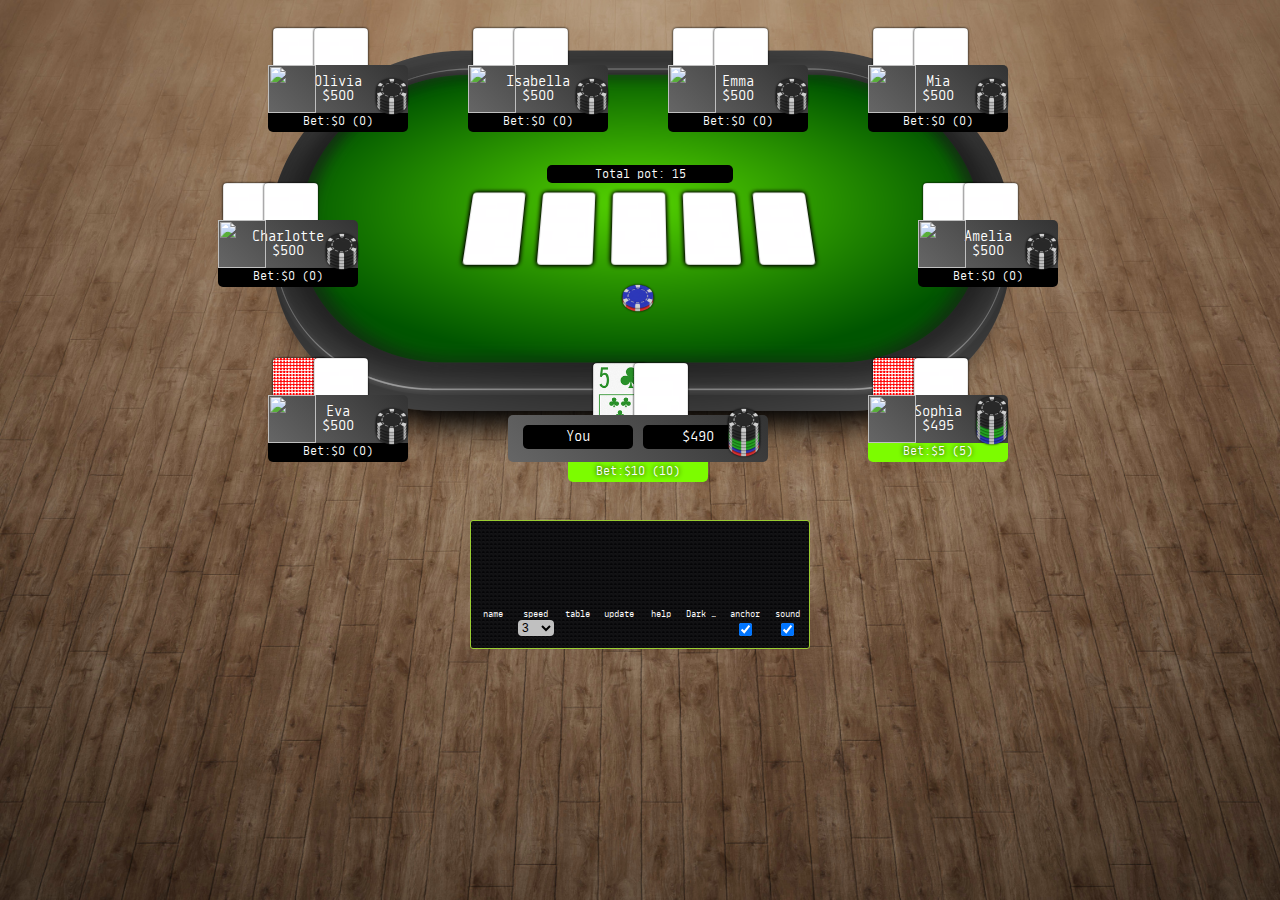
==== index.html @ 053203d9 "Update index.html" ====
<!doctype html>
<html lang="en">
<head>
   <title>Poker</title>
   <meta http-equiv="Content-type" content="text/html; charset=utf-8" />
   <!-- -->
   <link rel="stylesheet" href="static/css/poker.css" type="text/css">

   <link rel="shortcut icon" href="static/images/chip5.png" />

   <script charset="UTF-8" src=static/js/jsholdem/poker.js></script>    
   <script charset="UTF-8" src=static/js/jsholdem/hands.js></script>
   <script charset="UTF-8" src=static/js/jsholdem/bot.js></script>
   <script charset="UTF-8" src=static/js/gui_if.js></script>
   <script charset="UTF-8" src=static/js/jquery.js></script>
   <meta name="description" content="Cusmedroid is an android studio application development project name. the name was created by iyortml alias suryo dwijayanto. Initially cusmedroid was a custom rom project on android, at that time in 2014 - 2015 cusmedroid was still looking for identity, until now in 2022 - then cusmedroid will be the unique name of me who doesn’t have a team.">
    <meta name="keywords" content="cusmedroid, iyortml, learn php with cusmedroid, learn php with iyortml, cusmedroid android, cusmedroid developer, developer indonesia, made in indonesia, website, php, html, css, js, xml, java, api, apikey, mysqli, phpmyadmin, android studio, android-studio, barcode, livemakingbarcode, live making barcode, live making barcode cusmedroid, qrcode, scanner, poker, Poker">
    <meta name="author" content="CusMeDroid">
    <meta property="og:description" content="This is a live making barcode. write url or text in input field and instantly barcode will appear.">
    <meta property="og:image" content="https://cusmedroid.github.io/favicon.ico">
    <meta property="og:image:type" content="image/jpeg">
    <meta property="og:image:width" content="200">
    <meta property="og:image:height" content="200">
   <!-- Google tag (gtag.js) -->
    <script async src="https://www.googletagmanager.com/gtag/js?id=G-T2YN767RYS"></script>
    <script>
      window.dataLayer = window.dataLayer || [];
      function gtag(){dataLayer.push(arguments);}
      gtag('js', new Date());

      gtag('config', 'G-T2YN767RYS');
    </script> 
</head>
<style>

body {
  font-family: tabular;

}
/*
.image {
  width:100%;
  height:100%;
  background:url(carpet.jpg)  no-repeat center center fixed;
  top: 0;
  bottom:0;
  position: fixed;
  overflow-y: scroll;
  -webkit-background-size: cover;
  -moz-background-size: cover;
  -o-background-size: cover;
  background-size: cover;
  
}*/

body, html {
    margin: 0 auto;
    overflow-x: hidden;
    width: 100%;
    font-family: tabular;
    height: 100%;
    min-height: 720px;
  background: url(static/images/wood.jpg) no-repeat center center fixed; 
  -webkit-background-size: cover;
  -moz-background-size: cover;
  -o-background-size: cover;
  background-size: cover;
}

   #settings {
   z-index: 9999999999;
   display: none;
   }


    
#centeractions {
    width: 330px;
    margin: 0 auto;
    
}


#BGB {
    background: transparent;
}

#mainsettings {
    width: 300px;
    height: 118px;
    border-radius: 0px;
    float: left;
    margin-left: 1px;
    margin-top: 0px;

}
#cheatsheet {
    top: 520px;
    width: 338px;
    height: 127px;
    background-image: url(static/images/carbon.png);
    background-repeat: repeat;
    border-radius: 3px;
    color: #fff;
    position: absolute;
    border: 1px solid yellowgreen;
    z-index: 99999 !important;
    cursor: default;
    margin: 0 auto;
    left: 0; 
    right: 0;
    margin-bottom: 50px;
}
@font-face {
font-family: 'digital';
src: url('fonts/Auto_Digital.eot'); /* IE9 Compat Modes */
src: url('fonts/Auto_Digital.eot?#iefix') format('embedded-opentype'), /* IE6-IE8 */
url('fonts/Auto_Digital.woff2') format('woff2'), /* Super Modern Browsers */
url('fonts/Auto_Digital.woff') format('woff'), /* Pretty Modern Browsers */
url('fonts/Auto_Digital.ttf')  format('truetype'); /* Safari, Android, iOS */
font-size: 100%;
}    
@font-face {
font-family: 'western';
src: url('fonts/western.eot'); /* IE9 Compat Modes */
src: url('fonts/western.eot?#iefix') format('embedded-opentype'), /* IE6-IE8 */
url('fonts/western.woff2') format('woff2'), /* Super Modern Browsers */
url('fonts/western.woff') format('woff'), /* Pretty Modern Browsers */
url('fonts/western.ttf')  format('truetype'); /* Safari, Android, iOS */
font-size: 100%;
}
@font-face {
font-family: 'tabular';
src: url('fonts/Tabular-Regular.eot'); /* IE9 Compat Modes */
src: url('fonts/Tabular-Regular.eot?#iefix') format('embedded-opentype'), /* IE6-IE8 */
url('fonts/Tabular-Regular.woff2') format('woff2'), /* Super Modern Browsers */
url('fonts/Tabular-Regular.woff') format('woff'), /* Pretty Modern Browsers */
url('fonts/Tabular-Regular.ttf')  format('truetype'); /* Safari, Android, iOS */
font-size: 100%;
}

#cheatsheetheader {
  cursor: move;
  z-index: 999999998 !important;
}
progress[value]::-webkit-progress-value {
  background-image:
	   -webkit-linear-gradient(-45deg, 
	                           transparent 33%, rgba(0, 0, 0, .1) 33%, 
	                           rgba(0,0, 0, .1) 66%, transparent 66%),
	   -webkit-linear-gradient(top, 
	                           rgba(255, 255, 255, .25), 
	                           rgba(0, 0, 0, .25)),
	   -webkit-linear-gradient(left, #09c, #f44);

    border-radius: 2px; 
    background-size: 35px 20px, 100% 100%, 100% 100%;
}
</style>

<body id="myCopyright" onload="parent.init(), checktable(), prechecksound()">
<script>
var botarray = [1,2,3,4,5,6,7,8];
function shufflebots(array) {
  var currentIndex = array.length, temporaryValue, randomIndex;

  // While there remain elements to shuffle...
  while (0 !== currentIndex) {

    // Pick a remaining element...
    randomIndex = Math.floor(Math.random() * currentIndex);
    currentIndex -= 1;

    // And swap it with the current element.
    temporaryValue = array[currentIndex];
    array[currentIndex] = array[randomIndex];
    array[randomIndex] = temporaryValue;
  }

  return array;
}
shufflebots(botarray);

</script>
<div style="z-index:9999999;width:100%;height:24px;position:fixed;background: #000;bottom:0;margin: 0 auto;display:none;">
<progress id="myprogress" max="100" value="0" style="top:5px;left:0;right:0;width:650px;height:14px;z-index:9999999;margin:0 auto;position:absolute;display:none;"></progress>
</div>
    <div id="poker_table" class="poker-table" data-uid="">
     
<script>
display_allpokerchips();
function display_allpokerchips() {
// Here has to be some error!!! //
 for (var i=0; i < 20;i++) {
    document.write("<img src='static/images/thepokerchipred.png' id='mypokerchipred" + i + "' style='display:none;width:32px;height:32px;-webkit-filter: drop-shadow(0px 0px 1px #000);filter: drop-shadow(0px 0px 1px #000);z-index:9999999;'>");
}
 for (var i=0; i < 20;i++) {
    document.write("<img src='static/images/thepokerchipblue.png' id='mypokerchipblue" + i + "' style='display:none;width:32px;height:32px;-webkit-filter: drop-shadow(0px 0px 1px #000);filter: drop-shadow(0px 0px 1px #000);z-index:9999999;'>");
}
 for (var i=0; i < 20;i++) {
    document.write("<img src='static/images/thepokerchipgreen.png' id='mypokerchipgreen" + i + "' style='display:none;width:32px;height:32px;-webkit-filter: drop-shadow(0px 0px 1px #000);filter: drop-shadow(0px 0px 1px #000);z-index:9999999;'>");
}
 for (var i=0; i < 20;i++) {
    document.write("<img src='static/images/thepokerchipblack.png' id='mypokerchipblack" + i + "' style='display:none;width:32px;height:32px;-webkit-filter: drop-shadow(0px 0px 1px #000);filter: drop-shadow(0px 0px 1px #000);z-index:9999999;'>");
}
 for (var i=0; i < 20;i++) {
    document.write("<img src='static/images/thepokerchipgold.png' id='mypokerchipgold" + i + "' style='display:none;width:32px;height:32px;-webkit-filter: drop-shadow(0px 0px 1px #000);filter: drop-shadow(0px 0px 1px #000);z-index:9999999;'>");
}
}     
</script>     
     
        <div id="seat0" class="seat">
            <div class="holecards" id="hcplayer">
                <div class="card holecard1" id="hplayer1"></div>
                <div class="card holecard2" id="hplayer2"></div>

            </div>
            <div class="name-chips" id="playernamechips">
                <div class="player-name" id="mplayername"></div>
                <div class="chips" id="mplayerchips"></div>
              <div id="button0" class="seat0-button"></div>
              
<script>
display_allplayerpokerchips();
function display_allplayerpokerchips() {
// Here has to be some error!!! //
 for (var i=0; i < 20;i++) {
    document.write("<img src='static/images/thepokerchipred.png' id='playerchipred" + i + "' style='display:none;width:32px;height:32px;-webkit-filter: drop-shadow(0px 0px 1px #000);filter: drop-shadow(0px 0px 1px #000);'>");
}
 for (var i=0; i < 20; i++) {
    document.write("<img src='static/images/thepokerchipblue.png' id='playerchipblue" + i + "' style='display:none;width:32px;height:32px;-webkit-filter: drop-shadow(0px 0px 1px #000);filter: drop-shadow(0px 0px 1px #000);'>");
}
 for (var i=0; i < 20;i++) {
    document.write("<img src='static/images/thepokerchipgreen.png' id='playerchipgreen" + i + "' style='display:none;width:32px;height:32px;-webkit-filter: drop-shadow(0px 0px 1px #000);filter: drop-shadow(0px 0px 1px #000);'>");
}
 for (var i=0; i < 20;i++) {
    document.write("<img src='static/images/thepokerchipblack.png' id='playerchipblack" + i + "' style='display:none;width:32px;height:32px;-webkit-filter: drop-shadow(0px 0px 1px #000);filter: drop-shadow(0px 0px 1px #000);'>");
}
 for (var i=0; i < 20;i++) {
    document.write("<img src='static/images/thepokerchipgold.png' id='playerchipgold" + i + "' style='display:none;width:32px;height:32px;-webkit-filter: drop-shadow(0px 0px 1px #000);filter: drop-shadow(0px 0px 1px #000);'>");
}
}     
</script>                
              
            </div>
   
         <div class="bet" style="" id="mybet">></div>

    
        </div>
        <div id="seat1" class="seat">
            <div class="holecards" id="bcplayer">
                <div class="card holecard1" id="bplayer1"></div>
                <div class="card holecard2" id="bplayer2"></div>
                        <span class="speech-bubble" style="display:none" id="botspeech1"></span>     
            </div>
            <div class="name-chips" id="botnamechips">
                        <script>
     document.write("<img src='' width='48' height='48' id='avatar" + botarray[0] + "' style='padding: 0 !important;' class='avatar'>");             
     </script>
                <div class="player-name" id="bplayername"></div>
                <div class="chips" id="bplayerchips"></div>
            <div id="button1" class="seat1-button"></div>
            
            
<script>
display_allbot1pokerchips();
function display_allbot1pokerchips() {
// Here has to be some error!!! //
 for (var i=0; i < 20;i++) {
    document.write("<img src='static/images/thepokerchipred.png' id='bot1chipred" + i + "' style='display:none;width:32px;height:32px;-webkit-filter: drop-shadow(0px 0px 1px #000);filter: drop-shadow(0px 0px 1px #000);'>");
}
 for (var i=0; i < 20; i++) {
    document.write("<img src='static/images/thepokerchipblue.png' id='bot1chipblue" + i + "' style='display:none;width:32px;height:32px;-webkit-filter: drop-shadow(0px 0px 1px #000);filter: drop-shadow(0px 0px 1px #000);'>");
}
 for (var i=0; i < 20;i++) {
    document.write("<img src='static/images/thepokerchipgreen.png' id='bot1chipgreen" + i + "' style='display:none;width:32px;height:32px;-webkit-filter: drop-shadow(0px 0px 1px #000);filter: drop-shadow(0px 0px 1px #000);'>");
}
 for (var i=0; i < 20;i++) {
    document.write("<img src='static/images/thepokerchipblack.png' id='bot1chipblack" + i + "' style='display:none;width:32px;height:32px;-webkit-filter: drop-shadow(0px 0px 1px #000);filter: drop-shadow(0px 0px 1px #000);'>");
}
 for (var i=0; i < 20;i++) {
    document.write("<img src='static/images/thepokerchipgold.png' id='bot1chipgold" + i + "' style='display:none;width:32px;height:32px;-webkit-filter: drop-shadow(0px 0px 1px #000);filter: drop-shadow(0px 0px 1px #000);'>");
}
}     
</script>    
            </div>
   <div class="bet" id="bbet1"></div>         
        </div>
        <div id="seat2" class="seat">
            <div class="holecards" id="bcplayer">
                <div class="card holecard1" id="bplayer1"></div>
                <div class="card holecard2" id="bplayer2"></div>
                                                <span class="speech-bubble" style="display:none" id="botspeech2"></span>  
            </div>
            <div class="name-chips" id="botnamechips">
 <script>
     document.write("<img src='' width='48' height='48' id='avatar" + botarray[1] + "' style='padding: 0 !important;' class='avatar'>");             
     </script>
                <div class="player-name" id="bplayername"></div>
                <div class="chips" id="bplayerchips"></div>
    <div id="button2" class="seat2-button"></div>
<script>
display_allbot2pokerchips();
function display_allbot2pokerchips() {
// Here has to be some error!!! //
 for (var i=0; i < 20;i++) {
    document.write("<img src='static/images/thepokerchipred.png' id='bot2chipred" + i + "' style='display:none;width:32px;height:32px;-webkit-filter: drop-shadow(0px 0px 1px #000);filter: drop-shadow(0px 0px 1px #000);'>");
}
 for (var i=0; i < 20; i++) {
    document.write("<img src='static/images/thepokerchipblue.png' id='bot2chipblue" + i + "' style='display:none;width:32px;height:32px;-webkit-filter: drop-shadow(0px 0px 1px #000);filter: drop-shadow(0px 0px 1px #000);'>");
}
 for (var i=0; i < 20;i++) {
    document.write("<img src='static/images/thepokerchipgreen.png' id='bot2chipgreen" + i + "' style='display:none;width:32px;height:32px;-webkit-filter: drop-shadow(0px 0px 1px #000);filter: drop-shadow(0px 0px 1px #000);'>");
}
 for (var i=0; i < 20;i++) {
    document.write("<img src='static/images/thepokerchipblack.png' id='bot2chipblack" + i + "' style='display:none;width:32px;height:32px;-webkit-filter: drop-shadow(0px 0px 1px #000);filter: drop-shadow(0px 0px 1px #000);'>");
}
 for (var i=0; i < 20;i++) {
    document.write("<img src='static/images/thepokerchipgold.png' id='bot2chipgold" + i + "' style='display:none;width:32px;height:32px;-webkit-filter: drop-shadow(0px 0px 1px #000);filter: drop-shadow(0px 0px 1px #000);'>");
}
}     
</script> 
            </div>
            <div class="bet" id="bbet2"></div>
        </div>
        <div id="seat3" class="seat">
            <div class="holecards" id="bcplayer">
                <div class="card holecard1" id="bplayer1"></div>
                <div class="card holecard2" id="bplayer2"></div>
                                          <span class="speech-bubble" style="display:none" id="botspeech3"></span>   
            </div>
            <div class="name-chips" id="botnamechips">
  <script>
     document.write("<img src='' width='48' height='48' id='avatar" + botarray[2] + "' style='padding: 0 !important;' class='avatar'>");             
     </script>
                <div class="player-name" id="bplayername"></div>
                <div class="chips" id="bplayerchips"></div>
    <div id="button3" class="seat3-button"></div>
<script>
display_allbot3pokerchips();
function display_allbot3pokerchips() {
// Here has to be some error!!! //
 for (var i=0; i < 20;i++) {
    document.write("<img src='static/images/thepokerchipred.png' id='bot3chipred" + i + "' style='display:none;width:32px;height:32px;-webkit-filter: drop-shadow(0px 0px 1px #000);filter: drop-shadow(0px 0px 1px #000);'>");
}
 for (var i=0; i < 20; i++) {
    document.write("<img src='static/images/thepokerchipblue.png' id='bot3chipblue" + i + "' style='display:none;width:32px;height:32px;-webkit-filter: drop-shadow(0px 0px 1px #000);filter: drop-shadow(0px 0px 1px #000);'>");
}
 for (var i=0; i < 20;i++) {
    document.write("<img src='static/images/thepokerchipgreen.png' id='bot3chipgreen" + i + "' style='display:none;width:32px;height:32px;-webkit-filter: drop-shadow(0px 0px 1px #000);filter: drop-shadow(0px 0px 1px #000);'>");
}
 for (var i=0; i < 20;i++) {
    document.write("<img src='static/images/thepokerchipblack.png' id='bot3chipblack" + i + "' style='display:none;width:32px;height:32px;-webkit-filter: drop-shadow(0px 0px 1px #000);filter: drop-shadow(0px 0px 1px #000);'>");
}
 for (var i=0; i < 20;i++) {
    document.write("<img src='static/images/thepokerchipgold.png' id='bot3chipgold" + i + "' style='display:none;width:32px;height:32px;-webkit-filter: drop-shadow(0px 0px 1px #000);filter: drop-shadow(0px 0px 1px #000);'>");
}
}     
</script> 
            </div>
            <div class="bet" id="bbet3"></div>
        </div>
        <div id="seat4" class="seat">
            <div class="holecards" id="bcplayer">
                <div class="card holecard1" id="bplayer1"></div>
                <div class="card holecard2" id="bplayer2"></div>
                                           <span class="speech-bubble" style="display:none" id="botspeech4"></span>   
            </div>
            <div class="name-chips" id="botnamechips">
     <script>
     document.write("<img src='' width='48' height='48' id='avatar" + botarray[3] + "' style='padding: 0 !important;' class='avatar'>");             
     </script>
                <div class="player-name" id="bplayername"></div>
                <div class="chips" id="bplayerchips"></div>
                    <div id="button4" class="seat4-button"></div>
<script>
display_allbot4pokerchips();
function display_allbot4pokerchips() {
// Here has to be some error!!! //
 for (var i=0; i < 20;i++) {
    document.write("<img src='static/images/thepokerchipred.png' id='bot4chipred" + i + "' style='display:none;width:32px;height:32px;-webkit-filter: drop-shadow(0px 0px 1px #000);filter: drop-shadow(0px 0px 1px #000);'>");
}
 for (var i=0; i < 20; i++) {
    document.write("<img src='static/images/thepokerchipblue.png' id='bot4chipblue" + i + "' style='display:none;width:32px;height:32px;-webkit-filter: drop-shadow(0px 0px 1px #000);filter: drop-shadow(0px 0px 1px #000);'>");
}
 for (var i=0; i < 20;i++) {
    document.write("<img src='static/images/thepokerchipgreen.png' id='bot4chipgreen" + i + "' style='display:none;width:32px;height:32px;-webkit-filter: drop-shadow(0px 0px 1px #000);filter: drop-shadow(0px 0px 1px #000);'>");
}
 for (var i=0; i < 20;i++) {
    document.write("<img src='static/images/thepokerchipblack.png' id='bot4chipblack" + i + "' style='display:none;width:32px;height:32px;-webkit-filter: drop-shadow(0px 0px 1px #000);filter: drop-shadow(0px 0px 1px #000);'>");
}
 for (var i=0; i < 20;i++) {
    document.write("<img src='static/images/thepokerchipgold.png' id='bot4chipgold" + i + "' style='display:none;width:32px;height:32px;-webkit-filter: drop-shadow(0px 0px 1px #000);filter: drop-shadow(0px 0px 1px #000);'>");
}
}     
</script> 
            </div>
            <div class="bet" id="bbet4"></div>
        </div>
        <div id="seat5" class="seat">
            <div class="holecards" id="bcplayer">
                <div class="card holecard1" id="bplayer1"></div>
                <div class="card holecard2" id="bplayer2"></div>
                                          <span class="speech-bubble" style="display:none" id="botspeech5"></span>  
            </div>
            <div class="name-chips" id="botnamechips">
                <script>
     document.write("<img src='' width='48' height='48' id='avatar" + botarray[4] + "' style='padding: 0 !important;' class='avatar'>");             
     </script>  
                <div class="player-name" id="bplayername"></div>
                <div class="chips" id="bplayerchips"></div>
                <div id="button5" class="seat5-button"></div>
<script>
display_allbot5pokerchips();
function display_allbot5pokerchips() {
// Here has to be some error!!! //
 for (var i=0; i < 20;i++) {
    document.write("<img src='static/images/thepokerchipred.png' id='bot5chipred" + i + "' style='display:none;width:32px;height:32px;-webkit-filter: drop-shadow(0px 0px 1px #000);filter: drop-shadow(0px 0px 1px #000);'>");
}
 for (var i=0; i < 20; i++) {
    document.write("<img src='static/images/thepokerchipblue.png' id='bot5chipblue" + i + "' style='display:none;width:32px;height:32px;-webkit-filter: drop-shadow(0px 0px 1px #000);filter: drop-shadow(0px 0px 1px #000);'>");
}
 for (var i=0; i < 20;i++) {
    document.write("<img src='static/images/thepokerchipgreen.png' id='bot5chipgreen" + i + "' style='display:none;width:32px;height:32px;-webkit-filter: drop-shadow(0px 0px 1px #000);filter: drop-shadow(0px 0px 1px #000);'>");
}
 for (var i=0; i < 20;i++) {
    document.write("<img src='static/images/thepokerchipblack.png' id='bot5chipblack" + i + "' style='display:none;width:32px;height:32px;-webkit-filter: drop-shadow(0px 0px 1px #000);filter: drop-shadow(0px 0px 1px #000);'>");
}
 for (var i=0; i < 20;i++) {
    document.write("<img src='static/images/thepokerchipgold.png' id='bot5chipgold" + i + "' style='display:none;width:32px;height:32px;-webkit-filter: drop-shadow(0px 0px 1px #000);filter: drop-shadow(0px 0px 1px #000);'>");
}
}     
</script> 
            </div>
            <div class="bet" id="bbet5"></div>
        </div>
        <div id="seat6" class="seat">
            <div class="holecards" id="bcplayer">
                <div class="card holecard1" id="bplayer1"></div>
                <div class="card holecard2" id="bplayer2"></div>
                                           <span class="speech-bubble" style="display:none" id="botspeech6"></span>   
            </div>
            <div class="name-chips" id="botnamechips">
     <script>
     document.write("<img src='' width='48' height='48' id='avatar" + botarray[5] + "' style='padding: 0 !important;' class='avatar'>");             
     </script>
                <div class="player-name" id="bplayername"></div>
                <div class="chips" id="bplayerchips"></div>
                <div id="button6" class="seat6-button"></div>
<script>
display_allbot6pokerchips();
function display_allbot6pokerchips() {
// Here has to be some error!!! //
 for (var i=0; i < 20;i++) {
    document.write("<img src='static/images/thepokerchipred.png' id='bot6chipred" + i + "' style='display:none;width:32px;height:32px;-webkit-filter: drop-shadow(0px 0px 1px #000);filter: drop-shadow(0px 0px 1px #000);'>");
}
 for (var i=0; i < 20; i++) {
    document.write("<img src='static/images/thepokerchipblue.png' id='bot6chipblue" + i + "' style='display:none;width:32px;height:32px;-webkit-filter: drop-shadow(0px 0px 1px #000);filter: drop-shadow(0px 0px 1px #000);'>");
}
 for (var i=0; i < 20;i++) {
    document.write("<img src='static/images/thepokerchipgreen.png' id='bot6chipgreen" + i + "' style='display:none;width:32px;height:32px;-webkit-filter: drop-shadow(0px 0px 1px #000);filter: drop-shadow(0px 0px 1px #000);'>");
}
 for (var i=0; i < 20;i++) {
    document.write("<img src='static/images/thepokerchipblack.png' id='bot6chipblack" + i + "' style='display:none;width:32px;height:32px;-webkit-filter: drop-shadow(0px 0px 1px #000);filter: drop-shadow(0px 0px 1px #000);'>");
}
 for (var i=0; i < 20;i++) {
    document.write("<img src='static/images/thepokerchipgold.png' id='bot6chipgold" + i + "' style='display:none;width:32px;height:32px;-webkit-filter: drop-shadow(0px 0px 1px #000);filter: drop-shadow(0px 0px 1px #000);'>");
}
}     
</script> 
            </div>
            <div class="bet" id="bbet6"></div>
        </div>
        <div id="seat7" class="seat">
            <div class="holecards" id="bcplayer">
                <div class="card holecard1" id="bplayer1"></div>
                <div class="card holecard2" id="bplayer2"></div>
                                           <span class="speech-bubble" style="display:none" id="botspeech7"></span>  
            </div>
            <div class="name-chips" id="botnamechips">
                    <script>
     document.write("<img src='' width='48' height='48' id='avatar" + botarray[6] + "' style='padding: 0 !important;' class='avatar'>");             
     </script>
                <div class="player-name" id="bplayername"></div>
                <div class="chips" id="bplayerchips"></div>
                    <div id="button7" class="seat7-button"></div>
<script>
display_allbot7pokerchips();
function display_allbot7pokerchips() {
// Here has to be some error!!! //
 for (var i=0; i < 20;i++) {
    document.write("<img src='static/images/thepokerchipred.png' id='bot7chipred" + i + "' style='display:none;width:32px;height:32px;-webkit-filter: drop-shadow(0px 0px 1px #000);filter: drop-shadow(0px 0px 1px #000);'>");
}
 for (var i=0; i < 20; i++) {
    document.write("<img src='static/images/thepokerchipblue.png' id='bot7chipblue" + i + "' style='display:none;width:32px;height:32px;-webkit-filter: drop-shadow(0px 0px 1px #000);filter: drop-shadow(0px 0px 1px #000);'>");
}
 for (var i=0; i < 20;i++) {
    document.write("<img src='static/images/thepokerchipgreen.png' id='bot7chipgreen" + i + "' style='display:none;width:32px;height:32px;-webkit-filter: drop-shadow(0px 0px 1px #000);filter: drop-shadow(0px 0px 1px #000);'>");
}
 for (var i=0; i < 20;i++) {
    document.write("<img src='static/images/thepokerchipblack.png' id='bot7chipblack" + i + "' style='display:none;width:32px;height:32px;-webkit-filter: drop-shadow(0px 0px 1px #000);filter: drop-shadow(0px 0px 1px #000);'>");
}
 for (var i=0; i < 20;i++) {
    document.write("<img src='static/images/thepokerchipgold.png' id='bot7chipgold" + i + "' style='display:none;width:32px;height:32px;-webkit-filter: drop-shadow(0px 0px 1px #000);filter: drop-shadow(0px 0px 1px #000);'>");
}
}     
</script> 
            </div>
            <div class="bet" id="bbet7"></div>
        </div>
        <div id="seat8" class="seat">
            <div class="holecards" id="bcplayer">
                <div class="card holecard1" id="bplayer1"></div>
                <div class="card holecard2" id="bplayer2"></div>
                                                 <span class="speech-bubble" style="display:none" id="botspeech8"></span>   
            </div>
            <div class="name-chips" id="botnamechips">
           <script>
     document.write("<img src='' width='48' height='48' id='avatar" + botarray[7] + "' style='padding: 0 !important;' class='avatar'>");             
     </script>
                <div class="player-name" id="bplayername"></div>
                <div class="chips" id="bplayerchips"></div>
                <div id="button8" class="seat8-button"></div>
<script>
display_allbot8pokerchips();
function display_allbot8pokerchips() {
// Here has to be some error!!! //
 for (var i=0; i < 20;i++) {
    document.write("<img src='static/images/thepokerchipred.png' id='bot8chipred" + i + "' style='display:none;width:32px;height:32px;-webkit-filter: drop-shadow(0px 0px 1px #000);filter: drop-shadow(0px 0px 1px #000);'>");
}
 for (var i=0; i < 20; i++) {
    document.write("<img src='static/images/thepokerchipblue.png' id='bot8chipblue" + i + "' style='display:none;width:32px;height:32px;-webkit-filter: drop-shadow(0px 0px 1px #000);filter: drop-shadow(0px 0px 1px #000);'>");
}
 for (var i=0; i < 20;i++) {
    document.write("<img src='static/images/thepokerchipgreen.png' id='bot8chipgreen" + i + "' style='display:none;width:32px;height:32px;-webkit-filter: drop-shadow(0px 0px 1px #000);filter: drop-shadow(0px 0px 1px #000);'>");
}
 for (var i=0; i < 20;i++) {
    document.write("<img src='static/images/thepokerchipblack.png' id='bot8chipblack" + i + "' style='display:none;width:32px;height:32px;-webkit-filter: drop-shadow(0px 0px 1px #000);filter: drop-shadow(0px 0px 1px #000);'>");
}
 for (var i=0; i < 20;i++) {
    document.write("<img src='static/images/thepokerchipgold.png' id='bot8chipgold" + i + "' style='display:none;width:32px;height:32px;-webkit-filter: drop-shadow(0px 0px 1px #000);filter: drop-shadow(0px 0px 1px #000);'>");
}
}     
</script> 
            </div>
            <div class="bet" id="bbet8"></div>
        </div>
        <div id="seat9" class="seat">
            <div class="holecards" id="bcplayer">
                <div class="card holecard1" id="bplayer1"></div>
                <div class="card holecard2" id="bplayer2"></div>
                         <img src="" style="width:64px;height:64px;padding: 0 !important;" id="avatar9" class="avatar"><span class="speech-bubble" style="display:none" id="botspeech8"></span>   
            </div>
            <div class="name-chips" id="botnamechips">
      
                <div class="player-name" id="bplayername"></div>
                <div class="chips" id="bplayerchips"></div>
                <div id="button9" class="seat9-button"></div>
            </div>
            <div class="bet" id="bbet9"></div>
        </div>
        <div id="board">
            <div id="flop1" class="card boardcard"></div>
            <div id="flop2" class="card boardcard"></div>
            <div id="flop3" class="card boardcard"></div>
            <div id="turn" class="card boardcard"></div>
            <div id="river" class="card boardcard"></div>
            <div id="burn1" class=""></div>
            <div id="burn2" class=""></div>
            <div id="burn3" class=""></div>
        </div>
        <div id="pot">
            <div id="current-pot"></div>
            <div id="total-pot"></div>
      
        </div>
    </div>
 

 

 
    <div id="cheatsheet">
    
<div id="tik"  style="max-width: 338px;margin: 0 auto;left: 0; right: 0;height:24px; background-image: url('static/images/buttonlcd.png');position: absolute;display:none;">
<div id="game-response2" class="textVerticalScroll" style="margin-left: 20px; margin-right: 20px;border-radius:0 0 15px 15px;font-family: digital !important;max-width:338px;left: 0; right: 0;height:24px;color:blue;top:0;vertical-align:middle;margin:0 auto; text-align: center;font-size: 16px !important; line-height: 18px;z-index: 9999999;text-decoration: none !important;padding-left: 20px; padding-right: 20px;"></div></div>

      <div id="mainsettings">
    <div id="action-options" style="">
        <div id="fold-button" class="action-button"></div>
        <div id="call-button" class="action-button"></div>
    </div>
     <div id="quick-raises" style="overflow:hidden;white-space:nowrap;text-overflow:ellipsis;"></div>
    <div id="logo" style="background: #000;height:118px;width:298px;margin-top:84px;border-top: 1px solid yellowgreen; border-bottom: 1px solid yellowgreen;display:none"><span class="speech-bubble" style="display:none" id="botspeech9"></span> 

    <div id="game-response" class="normal-response"></div>
</div>         
     
  
 
 
 <div id="setup-options" style="margin-top:84px;">
        <div id="name-button" class="setup-button">name</div>
        <div id="speed-button" class="setup-button">speed
           <div id="speed-selector" style="font-size:12px;">
              <select id="speed-options" style="font-size:12px;">
                 <option value="0">1</option>
                 <option value="1">2</option>
                 <option value="2">3</option>
                 <option value="3">4</option>
                 <option value="4">5</option>
              </select>
           </div>
        </div>
        <div id="felt-button" class="setup-button" onclick="changetable();">table</div>
        <div id="check-button" class="setup-button">update</div>
        <div id="help-button" class="setup-button">help</div>
        <div id="mode-button" class="setup-button" style="">theme</div>
        <div id="" class="setup-button">anchor<input type="checkbox" id="lock" name="lock" checked onchange="lock()"></div>
        <div id="" class="setup-button">sound<input type="checkbox" id="sound" name="sound" checked onchange="checksound()"></div>
    </div>        
     
     
     </div>

       

    </div>    <!-- end of cheatsheet--> 
 

    



    



   <style>

      #game-response2 {
     
        width: 338px;
        margin: 0 auto;
        box-sizing: border-box;
        position: relative;
      }


      
    </style>

    
    



<audio id="casino" loop>
  <source src="casino.ogg" type="audio/ogg">
</audio>

<script> // cliker
var clickonce = 0;

window.addEventListener( 'click', () => {
var soundstatus = getLocalStorage("soundstatus");
if (soundstatus === null) {  // first time
     soundz = 0;
  }
  else soundz = soundstatus;
if (soundz == 0 && clickonce == 0)
{
var audio = document.getElementById("casino");
 audio.src = 'casino.ogg';
 audio.load();
 audio.play();
}
clickonce = 1;
});
</script>
   <style>
    
    #cs {
    width: 280px;
    table-layout: fixed;
    color: #fff;
    font-size: 12px;
    position: absolute;
    line-height: 12px;
    border-collapse: collapse;
    background: #000;
    padding: 10px;
    bottom: 10px;
    margin-left: 10px;
    
    }
    #rs {
    width: 300px;
    height: 449px;
    position: absolute;
    float: right;
    }

    #bgp {
    color: #fff;
  
    }
    #cs img {
    max-height: 40px;
    max-width: 25px;
    }
    .tablecard {
    margin: 0;
    width: 25px;
    }
    .handkind {
    width: 125px;    
    padding-left: 5px;
    }
    html, body { 
    height:100%;

    }

    </style>


      <div id="history" style="display:none;"></div> 
      <div id="production-code" style="color:#aaa !important;display:none"></div>
    <div id="modal-box" style="display:none"></div>
    <script type="text/javascript" src="https://cusmedroid.github.io/js/disclaimer.js"></script>
</body>

  
<script>
var dragonoff = 0;
var draggable = $('#cheatsheet'); //element 

draggable.on('mousedown', function(e){

    if (dragonoff == 1)
    {
	var dr = $(this).addClass("drag").css("cursor","move");
	height = dr.outerHeight();
	width = dr.outerWidth();
	ypos = dr.offset().top + height - e.pageY,
	xpos = dr.offset().left + width - e.pageX;
	$(document.body).on('mousemove', function(e){
		var itop = e.pageY + ypos - height;
		var ileft = e.pageX + xpos - width;


		if(dr.hasClass("drag")){
			dr.offset({top: itop,left: ileft});

		}
	}).on('mouseup', function(e){
			dr.removeClass("drag");

	});
	}
});
function lock() {

    var zzz = document.getElementById("lock");
    if (zzz.checked == true)
    {
// Remove the event handler from <div>
    document.getElementById("cheatsheet").style.cursor = "default";
    dragonoff = 0; 
    }
    if (zzz.checked == false)
    {
// Attach an event handler to <div>
    dragonoff = 1;
    document.getElementById("cheatsheet").style.cursor = "move";
    }    
}
</script>
<script>

var soundz = 0;
        
function prechecksound ()
{
var soundstatus = getLocalStorage("soundstatus");
  if (soundstatus === null) {  // first time
     soundz = 0;
  }
  else soundz = soundstatus;

if (soundz == 0)
{
 document.getElementById("sound").checked = true;
 audio1 = new Audio('sounds/winner.wav');
 audio2 = new Audio('sounds/allin.wav');
 audio3 = new Audio('sounds/fold.wav');
 audio4 = new Audio('sounds/raise.wav'); 
 audio5 = new Audio('sounds/chips.wav');
 audio6 = new Audio('sounds/chipsmed.wav');
 audio7 = new Audio('sounds/check.wav');
 audio8 = new Audio('sounds/call.wav');
 var audio = document.getElementById("casino");
 audio.src = 'casino.ogg';
 audio.load();
 audio.play();
}

if (soundz == 1)
{
 document.getElementById("sound").checked = false;
audio1 = new Audio('');
audio2 = new Audio('');
audio3 = new Audio('');
audio4 = new Audio(''); 
audio5 = new Audio('');
audio6 = new Audio('');
audio7 = new Audio('');
audio8 = new Audio('');
 document.getElementById("casino").src = "";
}

}
        
function checksound() {
    var j = document.getElementById("sound");
    if (j.checked == true)
    {
 
 audio1 = new Audio('sounds/winner.wav');
 audio2 = new Audio('sounds/allin.wav');
 audio3 = new Audio('sounds/fold.wav');
 audio4 = new Audio('sounds/raise.wav'); 
 audio5 = new Audio('sounds/chips.wav');
 audio6 = new Audio('sounds/chipsmed.wav');
 audio7 = new Audio('sounds/check.wav');
 audio8 = new Audio('sounds/call.wav');
 var audio = document.getElementById("casino")
 audio.src = 'casino.ogg';
 audio.load();
 audio.play();
 setLocalStorage("soundstatus", 0);
    }
    if (j.checked == false)
    {
    
audio1 = new Audio('');
audio2 = new Audio('');
audio3 = new Audio('');
audio4 = new Audio(''); 
audio5 = new Audio('');
audio6 = new Audio('');
audio7 = new Audio('');
audio8 = new Audio('');
 document.getElementById("casino").src = "";
  setLocalStorage("soundstatus", 1);
    }
    
}





</script>
<script>
var currenttable = 0;

function checktable() {

var feltcolor = getLocalStorage("currenttable");
  if (feltcolor === null) {  // first time
     currenttable = 0;
  }
  else currenttable = feltcolor;

if (currenttable == 0)
{
document.getElementById("poker_table").style.backgroundImage = "url('static/images/poker_table.png')";
}
if (currenttable == 1)
{
document.getElementById("poker_table").style.backgroundImage = "url('static/images/poker_table_red.png')";
}
if (currenttable == 2)
{
document.getElementById("poker_table").style.backgroundImage = "url('static/images/poker_table_blue.png')";
}
if (currenttable == 3)
{
document.getElementById("poker_table").style.backgroundImage = "url('static/images/poker_table_black.png')";
}
}

function changetable() {

var feltcolor = getLocalStorage("currenttable");
  if (feltcolor === null) {  // first time
     currenttable = 0;
  }
  else currenttable = feltcolor;

if (currenttable == 0)
{
document.getElementById("poker_table").style.backgroundImage = "url('static/images/poker_table_red.png')";
}
if (currenttable == 1)
{
document.getElementById("poker_table").style.backgroundImage = "url('static/images/poker_table_blue.png')";
}
if (currenttable == 2)
{
document.getElementById("poker_table").style.backgroundImage = "url('static/images/poker_table_black.png')";
}
if (currenttable == 3)
{
document.getElementById("poker_table").style.backgroundImage = "url('static/images/poker_table.png')";
}
currenttable++;
if (currenttable == 4)
currenttable = 0;
setLocalStorage("currenttable", currenttable);
}
</script>
 
</html>
---- static/css/poker.css ----
.card {
     -webkit-filter: drop-shadow(0px 0px 1px #000);
     filter: drop-shadow(0px 0px 1px #000);
}

.avatar {
    bottom: 0px;
    left: 0px;
    float: left;
    width: 48px;
    height: 48px;
    position: absolute;
}

.avatar img {
    width: 48px;
    height: 48px;    
}
.speech-bubble {
    background-color: deeppink;
    border: 1px solid deeppink;
    border-radius: 5px;
    width: 79px;
    height: 10px;
    color: #fff;
    text-align: center;
    padding: 2px;
    position: absolute;
    left: 40px;
    top: 30px;
    font-size: 12px;
    line-height: 10px;
}

.speech-bubble:after {
	content: '';
	position: absolute;
	bottom: 0;
	left: 50%;
	width: 0;
	height: 0;
	border: 10px solid transparent;
	border-top-color: deeppink;
	border-bottom: 0;
	margin-left: -10px;
	margin-bottom: -10px;
}
.poker-table {
    background-repeat: no-repeat;
    position: absolute;
    margin: 0 auto;
    left: 0px;
    right: 0;
    height: 461px;
    width: 745px;
    top: 0px;
}

.seat {
    height: 150px;
    position: absolute;
    width: 150px;
}
#button0, #button1, #button2, #button3, #button4, #button5, #button6, #button7, #button8, #button9 {
    background-image: url('https://raw.githubusercontent.com/CusMeDroid/poker/main/static/images/dealerbutton.png');
    background-repeat: no-repeat;
    background-size: 100%;
    height: 19px;
    width: 24px;
    position: absolute;
}

#botnamechips {
    background: linear-gradient(45deg, #666666, #333333);
    border-radius: 5px 5px 0 0;
    color: white;
    font-size: 14px;
    line-height: 14px;
    height: 33px;
    padding-top: 10px;
    padding-bottom: 5px;
    position: absolute;
    text-align: center;
    top: 65px;
    width: 140px;
}

#playernamechips {
    background: linear-gradient(45deg, #666666, #333333);
    border-radius: 5px 5px 5px 5px;
    color: white;
    font-size: 14px;
    line-height: 14px;
    height: 32px;
    padding-top: 10px;
    padding-bottom: 5px;
    position: absolute;
    text-align: center;
    top: 85px;
    width: 260px;
    right: -50px;
}


#mplayername {
    float: left;
    margin-left: 15px;
    background: #000;
    padding: 5px;
    width: 100px;
    border-radius: 5px;
    overflow: hidden;
    white-space: nowrap;
    text-overflow: ellipsis;
}

#bplayername {
    width: 100%;
}

#mplayerchips {
    float: right;
    margin-right: 15px;
    background: #000;
    padding: 5px;
    width: 100px;
    border-radius: 5px;
}


#hcplayer {
    float: left;
    height: 73px;
    left: 20px;
    position: absolute;
    top: 3px;
    width: 102px;
}

#bcplayer {
    float: left;
    height: 73px;
    left: 20px;
    position: absolute;
    top: 3px;
    width: 102px;
}


#hplayer1 {
    left: 5px;
    position: absolute;
    transform: rotate(0deg);
    background-image: url('https://raw.githubusercontent.com/CusMeDroid/poker/main/static/images/cardback.gif');
    background-size: 100%;
    border-radius: 4px;
    height:75px;
    width: 54px;
    top: 30px;
}

#hplayer2 {
    left: 46px;
    position: absolute;
    transform: rotate(0deg);
    background-image: url('https://raw.githubusercontent.com/CusMeDroid/poker/main/static/images/cardback.gif');
    background-size: 100%;
    border-radius: 4px;
    height:75px;
    width: 54px;
    top: 30px;
}

#bplayer1 {
    left: -15px;
    position: absolute;
    transform: rotate(0deg);
    background-image: url('https://raw.githubusercontent.com/CusMeDroid/poker/main/static/images/cardback.gif');
    background-size: 100%;
    border-radius: 4px;
    height:75px;
    width: 54px;
    top: 25px;
}

#bplayer2 {
    left: 26px;
    position: absolute;
    transform: rotate(0deg);
    background-image: url('https://raw.githubusercontent.com/CusMeDroid/poker/main/static/images/cardback.gif');
    background-size: 100%;
    border-radius: 4px;
    height:75px;
    width: 54px;
    top: 25px;
}

#bbet1, #bbet2, #bbet3, #bbet4, #bbet5, #bbet6, #bbet7, #bbet8, #bbet9 {
    color: white;
    font-size: 12px;
    padding: 5px;
    line-height: 12px;
    height:12px;
    left: 0;
    text-align: center;
    width: 130px;
    right: 0;
    margin-top: 110px;
    border-radius: 0 0 5px 5px;
    bottom: 0;
    text-shadow: 0 0 5px #000;
    background: #000;
    text-align: center;
}

#mybet {
    color: white;
    font-size: 12px;
    padding: 5px;
    line-height: 12px;
    height:12px;
    left: 0px;
    right: 0px;
    text-align: center;
    width: 130px;
    margin-top: 130px;
    border-radius: 0 0 5px 5px;
    bottom: 0;
    text-shadow: 0 0 5px #000;
    background: #000;
    text-align: center;
}

#seat1 {
    left: 0px;
    top:  330px;
}

#seat1 .bet {
    top: -20px;
}

#seat2 {
    left:  -50px;
    top: 155px;
}

#seat2 .bet {
    top: 100px;
}

#seat3 {
    left: 0px;
    top:  0px;
}

#seat3 .bet {
    top: 100px;
}

#seat4 {
    left: 200px;
    top:    0px;
}

#seat4 .bet {
    top: 100px;
}

#seat5 {
    left: 400px;
    top:    0px;
}

#seat5 .bet {
    top: 100px;
}

#seat6 {
    left: 600px;
    top:    0px;
}


#seat6 .bet {
    top: 100px;
}

#seat7 {
    left: 650px;
    top:  155px;
}

#seat7 .bet {
    top: 100px;
}

#seat8 {
    left: 600px;
    top:  330px;
}

#seat8 .bet {
    top: -20px;
}
/*
#seat9 {
    left: 400px;
    top:  330px;
}

#seat9 .bet {
    top: -20px;
}
*/
#seat0 {
    left: 300px;
    top:  330px;
}

#seat0 .bet {
    top: -20px;
}


#board {
    left: 200px;
    right: 200px;
    position: absolute;
    top:  200px;
    perspective: 400px;
    margin: 0 auto;
}

#pot {
    color: white;
    font-size: 12px;
    line-height: 12px;
    left: 0;
    right: 0;
    position: absolute;
    text-align: center;
    top: 165px;
    margin: 0 auto;
    background: #000;
    width: 180px;
    border-radius: 5px;
    padding: 3px;
}

.boardcard {
    height: 50px;
    left: 0px;
    background-repeat: no-repeat;
    position: absolute;
    top: -10px;
    width: 34px;
    box-shadow: 0 0 5px #000;
    transform: rotateX(20deg);
}

#flop1 {
    background-size: 100%;
    border-radius: 4px;
    height:75px;
    width: 54px;
}

#flop2 {
    left: 72px;
    background-size: 100%;
    border-radius: 4px;
    height:75px;
    width: 54px;
}

#flop3 {
    left: 144px;
    background-size: 100%;
    border-radius: 4px;
    height:75px;
    width: 54px;
}

#turn {
    left: 216px;
    background-size: 100%;
    border-radius: 4px;
    height:75px;
    width: 54px;
}

#river {
    left: 288px;
    background-size: 100%;
    border-radius: 4px;
    height:75px;
    width: 54px;
}

#burn1 {
    left: 280px;
    transform: rotate(-18deg);
}
#burn2 {
    left: 290px;
}
#burn3 {
    left: 300px;
    transform: rotate(15deg);
}

#action-options {
    height: 20px;
    position: absolute;
    width: 336px;
    margin: 0 auto;
    font-family: western !important;
    
}

.action-button {
    background-color: silver;
    color: #000000;
    cursor: pointer;
    font-size: 18px;
    line-height: 18px;
    height: 20px;
    padding: 10px;
    margin: 5px;
    position: absolute;
    text-align: center;
    width: 140px;
    border-radius: 2px;
}

#setup-options {
    width: 336px;
    height: 32px;
    bottom: 0;
    left: 0;
    right: 0;
    margin: 0 auto;

}

.setup-button {
    background-image: url('https://raw.githubusercontent.com/CusMeDroid/poker/main/static/images/buttonpurple.png');
    border-radius:2px;
    height: 30px;
    color: white;
    float: left;
    left: 0;
    right: 0;
    cursor: pointer;
    font-size: 9px;
    padding: 2px;
    margin: 2px;
    text-align: center;
    width: 34px;
    text-overflow: ellipsis;
    vertical-align: middle;
}
.setup-button:hover {
    box-shadow: 3px 3px 4px #000000;
}

#speed-button {
    cursor: default;
    top: 50px;
}

select {
    background-color: silver;
    background: silver;
    border-radius: 4px;
    border: none;
    cursor: pointer;
    right: 10px;
    top: 10px;
    width: 3em;
}

#mode-button {
    top: 100px;
    overflow:hidden;
    text-overflow: ellipsis;
    white-space: nowrap;
}

#help-button {
    top: 150px;
}

#check-button {
    top: 200px;
}

#history {
}

#game-response {
    color: #aaa;
    font-size: 12px;
    line-height: 12px;
    position: absolute;
    text-align: center;
    width: 280px;
    padding-left: 10px;
    padding-right: 10px;
    margin: 0;
}

#production-code {

}

.response-normal {
    background-color: transparent;
}


.response-warning {
    background-color: #FF0000;
}

#fold-button {
    background-image: url('https://raw.githubusercontent.com/CusMeDroid/poker/main/static/images/buttonred.png');
    text-align: center;
    float: left;
    left: 0;
}

#fold-button:hover {
    box-shadow: 3px 3px 4px #000000;
}

#call-button {
  
    text-align: center;
    float: right;
    right: 0;

}

#call-button {
    background-image: url('https://raw.githubusercontent.com/CusMeDroid/poker/main/static/images/buttongreen.png');
}

#call-button:hover {
    box-shadow: 3px 3px 4px #000000;
}

#raise-button {
    background: dodgerblue;
    text-align: center;
    top: 30px;
    padding-top: 30px;
}

#raise-button:hover {
    box-shadow: 3px 3px 4px #000000;
}

#quick-raises {

    font-size: 12px;
    line-height: 12px;
    height: 45px;
    position: absolute;
    text-align: center;
    width: 336px;
    margin-top: 55px;
}
#quick-raises a:link {
    color: white;
    text-shadow: 0 0 2px #000000;
    text-decoration: none;
    padding: 5px;
    margin: 1px !important;
}
#quick-raises a:hover {
    color: white;
    text-shadow: 3px 3px 4px #000000;
}

.grad0 {
    background: #ceff00;
}

.grad1 {
    background: #d6d500  ;
}

.grad2 {
    background: #deaa00  ;
}

.grad3 {
     background: #e68000 ;
}

.grad4 {
    background:#ef5500   ;
}

.grad5 {
   background: #f72b00   ;
}
.grad6 {
   background: #ff0000  ;
}

#modal-box {

}

#modal-box a:link {

}
#modal-box a:hover {

}
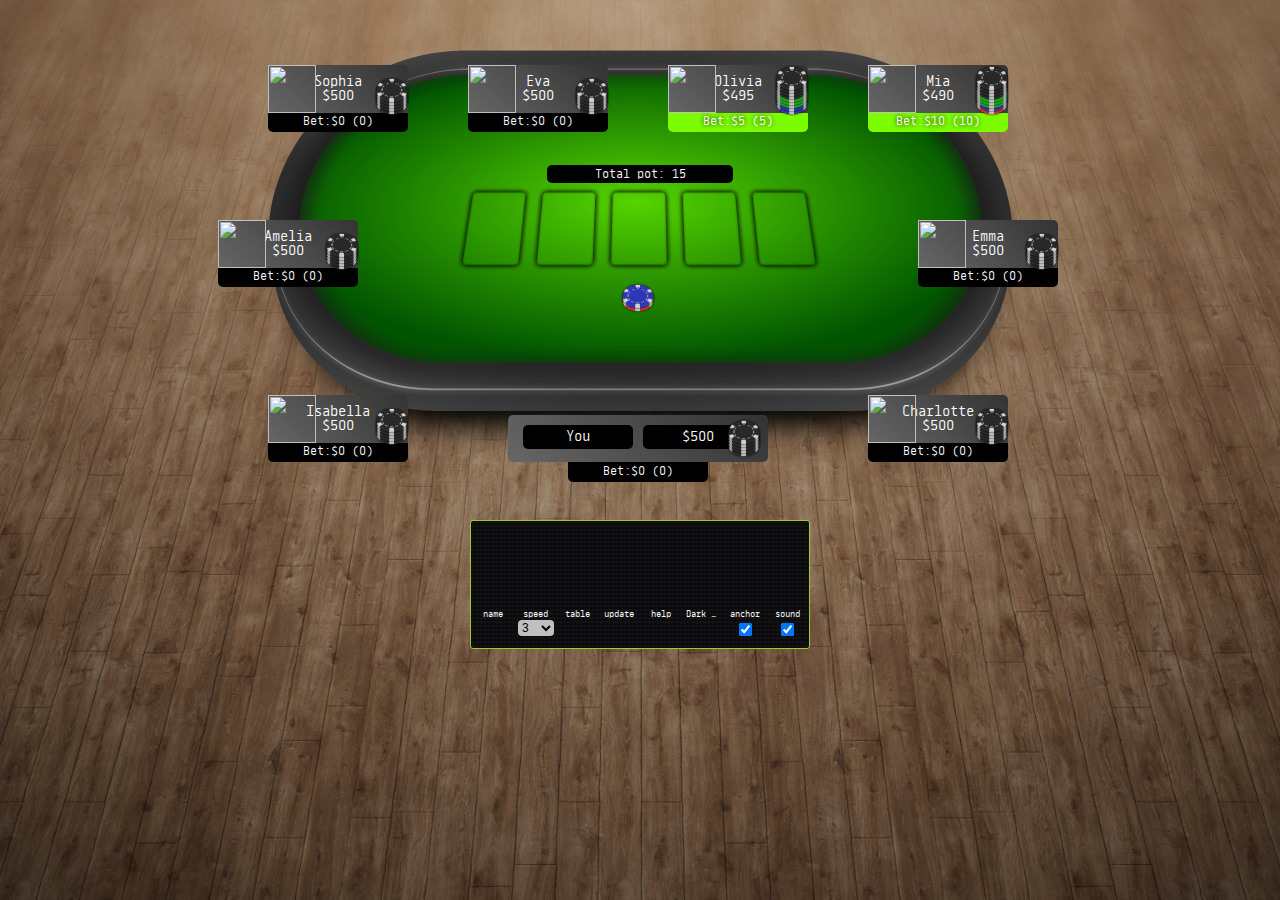
==== commit e905c9b5: "Update index.html" ====
--- a/index.html
+++ b/index.html
@@ -1,19 +1,17 @@
 <!doctype html>
 <html lang="en">
 <head>
-   <title>Poker</title>
-   <meta http-equiv="Content-type" content="text/html; charset=utf-8" />
-   <!-- -->
-   <link rel="stylesheet" href="static/css/poker.css" type="text/css">
-
-   <link rel="shortcut icon" href="static/images/chip5.png" />
-
-   <script charset="UTF-8" src=static/js/jsholdem/poker.js></script>    
-   <script charset="UTF-8" src=static/js/jsholdem/hands.js></script>
-   <script charset="UTF-8" src=static/js/jsholdem/bot.js></script>
-   <script charset="UTF-8" src=static/js/gui_if.js></script>
-   <script charset="UTF-8" src=static/js/jquery.js></script>
-   <meta name="description" content="Cusmedroid is an android studio application development project name. the name was created by iyortml alias suryo dwijayanto. Initially cusmedroid was a custom rom project on android, at that time in 2014 - 2015 cusmedroid was still looking for identity, until now in 2022 - then cusmedroid will be the unique name of me who doesn’t have a team.">
+    <title>Poker</title>
+    <meta charset="UTF-8" />
+    <meta http-equiv="Content-type" content="text/html; charset=utf-8" />
+    <link rel="stylesheet" href="static/css/poker.css" type="text/css">
+    <link rel="shortcut icon" href="static/images/chip5.png" />
+    <script charset="UTF-8" src=static/js/jsholdem/poker.js></script>    
+    <script charset="UTF-8" src=static/js/jsholdem/hands.js></script>
+    <script charset="UTF-8" src=static/js/jsholdem/bot.js></script>
+    <script charset="UTF-8" src=static/js/gui_if.js></script>
+    <script charset="UTF-8" src=static/js/jquery.js></script>
+    <meta name="description" content="Cusmedroid is an android studio application development project name. the name was created by iyortml alias suryo dwijayanto. Initially cusmedroid was a custom rom project on android, at that time in 2014 - 2015 cusmedroid was still looking for identity, until now in 2022 - then cusmedroid will be the unique name of me who doesn’t have a team.">
     <meta name="keywords" content="cusmedroid, iyortml, learn php with cusmedroid, learn php with iyortml, cusmedroid android, cusmedroid developer, developer indonesia, made in indonesia, website, php, html, css, js, xml, java, api, apikey, mysqli, phpmyadmin, android studio, android-studio, barcode, livemakingbarcode, live making barcode, live making barcode cusmedroid, qrcode, scanner, poker, Poker">
     <meta name="author" content="CusMeDroid">
     <meta property="og:description" content="This is a live making barcode. write url or text in input field and instantly barcode will appear.">
@@ -21,7 +19,7 @@
     <meta property="og:image:type" content="image/jpeg">
     <meta property="og:image:width" content="200">
     <meta property="og:image:height" content="200">
-   <!-- Google tag (gtag.js) -->
+    <!-- Google tag (gtag.js) -->
     <script async src="https://www.googletagmanager.com/gtag/js?id=G-T2YN767RYS"></script>
     <script>
       window.dataLayer = window.dataLayer || [];
@@ -29,162 +27,138 @@
       gtag('js', new Date());
 
       gtag('config', 'G-T2YN767RYS');
-    </script> 
+    </script>
+    <style type="text/css">
+        body {
+          font-family: tabular;
+
+        }
+        body, html {
+            margin: 0 auto;
+            overflow-x: hidden;
+            width: 100%;
+            font-family: tabular;
+            height: 100%;
+            min-height: 720px;
+            background: url(static/images/wood.jpg) no-repeat center center fixed; 
+            -webkit-background-size: cover;
+            -moz-background-size: cover;
+            -o-background-size: cover;
+            background-size: cover;
+        }
+        #settings {
+            z-index: 9999999999;
+            display: none;
+        }
+        #centeractions {
+            width: 330px;
+            margin: 0 auto;
+            
+        }
+        #BGB {
+            background: transparent;
+        }
+        #mainsettings {
+            width: 300px;
+            height: 118px;
+            border-radius: 0px;
+            float: left;
+            margin-left: 1px;
+            margin-top: 0px;
+
+        }
+        #cheatsheet {
+            top: 520px;
+            width: 338px;
+            height: 127px;
+            background-image: url(static/images/carbon.png);
+            background-repeat: repeat;
+            border-radius: 3px;
+            color: #fff;
+            position: absolute;
+            border: 1px solid yellowgreen;
+            z-index: 99999 !important;
+            cursor: default;
+            margin: 0 auto;
+            left: 0; 
+            right: 0;
+            margin-bottom: 50px;
+        }
+        @font-face {
+            font-family: 'digital';
+            src: url('fonts/Auto_Digital.eot'); /* IE9 Compat Modes */
+            src: url('fonts/Auto_Digital.eot?#iefix') format('embedded-opentype'), /* IE6-IE8 */
+            url('fonts/Auto_Digital.woff2') format('woff2'), /* Super Modern Browsers */
+            url('fonts/Auto_Digital.woff') format('woff'), /* Pretty Modern Browsers */
+            url('fonts/Auto_Digital.ttf')  format('truetype'); /* Safari, Android, iOS */
+            font-size: 100%;
+        }    
+        @font-face {
+            font-family: 'western';
+            src: url('fonts/western.eot'); /* IE9 Compat Modes */
+            src: url('fonts/western.eot?#iefix') format('embedded-opentype'), /* IE6-IE8 */
+            url('fonts/western.woff2') format('woff2'), /* Super Modern Browsers */
+            url('fonts/western.woff') format('woff'), /* Pretty Modern Browsers */
+            url('fonts/western.ttf')  format('truetype'); /* Safari, Android, iOS */
+            font-size: 100%;
+        }
+        @font-face {
+            font-family: 'tabular';
+            src: url('fonts/Tabular-Regular.eot'); /* IE9 Compat Modes */
+            src: url('fonts/Tabular-Regular.eot?#iefix') format('embedded-opentype'), /* IE6-IE8 */
+            url('fonts/Tabular-Regular.woff2') format('woff2'), /* Super Modern Browsers */
+            url('fonts/Tabular-Regular.woff') format('woff'), /* Pretty Modern Browsers */
+            url('fonts/Tabular-Regular.ttf')  format('truetype'); /* Safari, Android, iOS */
+            font-size: 100%;
+        }
+
+        #cheatsheetheader {
+            cursor: move;
+            z-index: 999999998 !important;
+        }
+        progress[value]::-webkit-progress-value {
+            background-image:-webkit-linear-gradient(-45deg, transparent 33%, rgba(0, 0, 0, .1) 33%, rgba(0,0, 0, .1) 66%, transparent 66%),-webkit-linear-gradient(top, rgba(255, 255, 255, .25), rgba(0, 0, 0, .25)),-webkit-linear-gradient(left, #09c, #f44);
+            border-radius: 2px; 
+            background-size: 35px 20px, 100% 100%, 100% 100%;
+        }
+        #rtt {
+            width: 20%;
+            height: 20%;
+            position: absolute;
+            display: none;
+            top: 40%;
+            left: 40%;
+        }
+    </style>
 </head>
-<style>
-
-body {
-  font-family: tabular;
-
-}
-/*
-.image {
-  width:100%;
-  height:100%;
-  background:url(carpet.jpg)  no-repeat center center fixed;
-  top: 0;
-  bottom:0;
-  position: fixed;
-  overflow-y: scroll;
-  -webkit-background-size: cover;
-  -moz-background-size: cover;
-  -o-background-size: cover;
-  background-size: cover;
-  
-}*/
-
-body, html {
-    margin: 0 auto;
-    overflow-x: hidden;
-    width: 100%;
-    font-family: tabular;
-    height: 100%;
-    min-height: 720px;
-  background: url(static/images/wood.jpg) no-repeat center center fixed; 
-  -webkit-background-size: cover;
-  -moz-background-size: cover;
-  -o-background-size: cover;
-  background-size: cover;
-}
-
-   #settings {
-   z-index: 9999999999;
-   display: none;
-   }
-
-
-    
-#centeractions {
-    width: 330px;
-    margin: 0 auto;
-    
-}
-
-
-#BGB {
-    background: transparent;
-}
-
-#mainsettings {
-    width: 300px;
-    height: 118px;
-    border-radius: 0px;
-    float: left;
-    margin-left: 1px;
-    margin-top: 0px;
-
-}
-#cheatsheet {
-    top: 520px;
-    width: 338px;
-    height: 127px;
-    background-image: url(static/images/carbon.png);
-    background-repeat: repeat;
-    border-radius: 3px;
-    color: #fff;
-    position: absolute;
-    border: 1px solid yellowgreen;
-    z-index: 99999 !important;
-    cursor: default;
-    margin: 0 auto;
-    left: 0; 
-    right: 0;
-    margin-bottom: 50px;
-}
-@font-face {
-font-family: 'digital';
-src: url('fonts/Auto_Digital.eot'); /* IE9 Compat Modes */
-src: url('fonts/Auto_Digital.eot?#iefix') format('embedded-opentype'), /* IE6-IE8 */
-url('fonts/Auto_Digital.woff2') format('woff2'), /* Super Modern Browsers */
-url('fonts/Auto_Digital.woff') format('woff'), /* Pretty Modern Browsers */
-url('fonts/Auto_Digital.ttf')  format('truetype'); /* Safari, Android, iOS */
-font-size: 100%;
-}    
-@font-face {
-font-family: 'western';
-src: url('fonts/western.eot'); /* IE9 Compat Modes */
-src: url('fonts/western.eot?#iefix') format('embedded-opentype'), /* IE6-IE8 */
-url('fonts/western.woff2') format('woff2'), /* Super Modern Browsers */
-url('fonts/western.woff') format('woff'), /* Pretty Modern Browsers */
-url('fonts/western.ttf')  format('truetype'); /* Safari, Android, iOS */
-font-size: 100%;
-}
-@font-face {
-font-family: 'tabular';
-src: url('fonts/Tabular-Regular.eot'); /* IE9 Compat Modes */
-src: url('fonts/Tabular-Regular.eot?#iefix') format('embedded-opentype'), /* IE6-IE8 */
-url('fonts/Tabular-Regular.woff2') format('woff2'), /* Super Modern Browsers */
-url('fonts/Tabular-Regular.woff') format('woff'), /* Pretty Modern Browsers */
-url('fonts/Tabular-Regular.ttf')  format('truetype'); /* Safari, Android, iOS */
-font-size: 100%;
-}
-
-#cheatsheetheader {
-  cursor: move;
-  z-index: 999999998 !important;
-}
-progress[value]::-webkit-progress-value {
-  background-image:
-	   -webkit-linear-gradient(-45deg, 
-	                           transparent 33%, rgba(0, 0, 0, .1) 33%, 
-	                           rgba(0,0, 0, .1) 66%, transparent 66%),
-	   -webkit-linear-gradient(top, 
-	                           rgba(255, 255, 255, .25), 
-	                           rgba(0, 0, 0, .25)),
-	   -webkit-linear-gradient(left, #09c, #f44);
-
-    border-radius: 2px; 
-    background-size: 35px 20px, 100% 100%, 100% 100%;
-}
-</style>
-
 <body id="myCopyright" onload="parent.init(), checktable(), prechecksound()">
-<script>
-var botarray = [1,2,3,4,5,6,7,8];
-function shufflebots(array) {
-  var currentIndex = array.length, temporaryValue, randomIndex;
-
-  // While there remain elements to shuffle...
-  while (0 !== currentIndex) {
-
-    // Pick a remaining element...
-    randomIndex = Math.floor(Math.random() * currentIndex);
-    currentIndex -= 1;
-
-    // And swap it with the current element.
-    temporaryValue = array[currentIndex];
-    array[currentIndex] = array[randomIndex];
-    array[randomIndex] = temporaryValue;
-  }
-
-  return array;
-}
-shufflebots(botarray);
-
-</script>
+    <img src="rotate_landscape.gif" id="rtt">
+    <script>
+    var botarray = [1,2,3,4,5,6,7,8];
+    function shufflebots(array) {
+      var currentIndex = array.length, temporaryValue, randomIndex;
+
+      // While there remain elements to shuffle...
+      while (0 !== currentIndex) {
+
+        // Pick a remaining element...
+        randomIndex = Math.floor(Math.random() * currentIndex);
+        currentIndex -= 1;
+
+        // And swap it with the current element.
+        temporaryValue = array[currentIndex];
+        array[currentIndex] = array[randomIndex];
+        array[randomIndex] = temporaryValue;
+      }
+
+      return array;
+    }
+    shufflebots(botarray);
+    </script>
 <div style="z-index:9999999;width:100%;height:24px;position:fixed;background: #000;bottom:0;margin: 0 auto;display:none;">
 <progress id="myprogress" max="100" value="0" style="top:5px;left:0;right:0;width:650px;height:14px;z-index:9999999;margin:0 auto;position:absolute;display:none;"></progress>
 </div>
+
     <div id="poker_table" class="poker-table" data-uid="">
      
 <script>
@@ -576,10 +550,6 @@
       
         </div>
     </div>
- 
-
- 
-
  
     <div id="cheatsheet">
     
@@ -620,23 +590,11 @@
         <div id="" class="setup-button">anchor<input type="checkbox" id="lock" name="lock" checked onchange="lock()"></div>
         <div id="" class="setup-button">sound<input type="checkbox" id="sound" name="sound" checked onchange="checksound()"></div>
     </div>        
-     
-     
+          
      </div>
-
-       
 
     </div>    <!-- end of cheatsheet--> 
  
-
-    
-
-
-
-    
-
-
-
    <style>
 
       #game-response2 {
@@ -646,15 +604,8 @@
         box-sizing: border-box;
         position: relative;
       }
-
-
       
     </style>
-
-    
-    
-
-
 
 <audio id="casino" loop>
   <source src="casino.ogg" type="audio/ogg">
@@ -860,9 +811,6 @@
 }
 
 
-
-
-
 </script>
 <script>
 var currenttable = 0;
@@ -923,5 +871,23 @@
 setLocalStorage("currenttable", currenttable);
 }
 </script>
+
+<script type="text/javascript">
+    function myFunction(x) {
+      if (x.matches) { // If media query matches
+        document.getElementById("cheatsheet").style.display = "none";
+        document.getElementById("poker_table").style.display = "none";
+        document.getElementById("rtt").style.display = "block";
+      } else {
+        document.getElementById("cheatsheet").style.display = "block";
+        document.getElementById("poker_table").style.display = "block";
+        document.getElementById("rtt").style.display = "none";
+      }
+    }
+
+    var x = window.matchMedia("(max-width: 500px)");
+    myFunction(x);
+    x.addListener(myFunction);
+</script>
  
 </html>
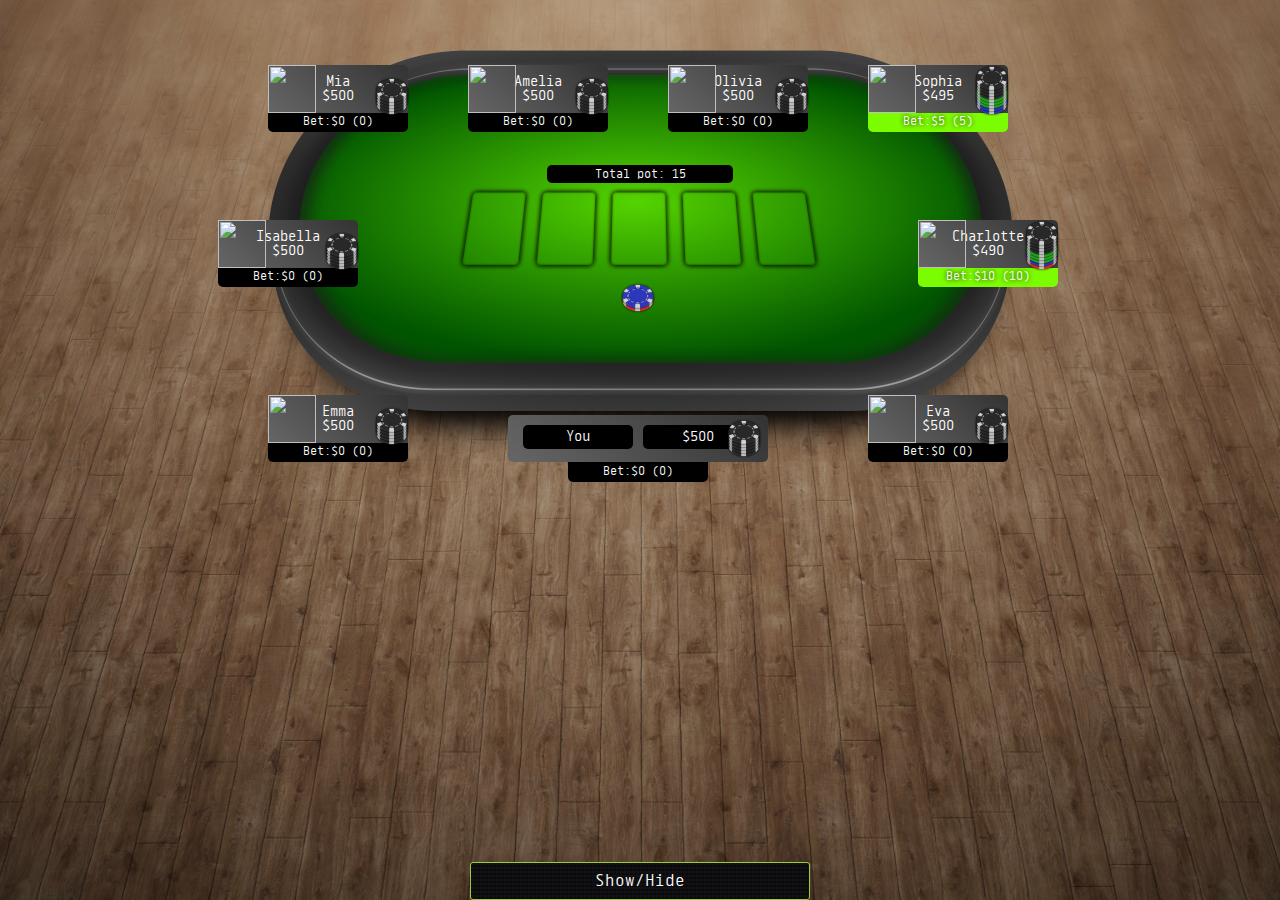
==== commit aaf6a545: "Update index.html" ====
--- a/index.html
+++ b/index.html
@@ -31,7 +31,6 @@
     <style type="text/css">
         body {
           font-family: tabular;
-
         }
         body, html {
             margin: 0 auto;
@@ -39,7 +38,6 @@
             width: 100%;
             font-family: tabular;
             height: 100%;
-            min-height: 720px;
             background: url(static/images/wood.jpg) no-repeat center center fixed; 
             -webkit-background-size: cover;
             -moz-background-size: cover;
@@ -68,9 +66,8 @@
 
         }
         #cheatsheet {
-            top: 520px;
             width: 338px;
-            height: 127px;
+            height: auto;
             background-image: url(static/images/carbon.png);
             background-repeat: repeat;
             border-radius: 3px;
@@ -80,9 +77,9 @@
             z-index: 99999 !important;
             cursor: default;
             margin: 0 auto;
-            left: 0; 
+            left: 0;
             right: 0;
-            margin-bottom: 50px;
+            bottom: 0;
         }
         @font-face {
             font-family: 'digital';
@@ -552,60 +549,69 @@
     </div>
  
     <div id="cheatsheet">
-    
-<div id="tik"  style="max-width: 338px;margin: 0 auto;left: 0; right: 0;height:24px; background-image: url('static/images/buttonlcd.png');position: absolute;display:none;">
-<div id="game-response2" class="textVerticalScroll" style="margin-left: 20px; margin-right: 20px;border-radius:0 0 15px 15px;font-family: digital !important;max-width:338px;left: 0; right: 0;height:24px;color:blue;top:0;vertical-align:middle;margin:0 auto; text-align: center;font-size: 16px !important; line-height: 18px;z-index: 9999999;text-decoration: none !important;padding-left: 20px; padding-right: 20px;"></div></div>
-
-      <div id="mainsettings">
-    <div id="action-options" style="">
-        <div id="fold-button" class="action-button"></div>
-        <div id="call-button" class="action-button"></div>
-    </div>
-     <div id="quick-raises" style="overflow:hidden;white-space:nowrap;text-overflow:ellipsis;"></div>
-    <div id="logo" style="background: #000;height:118px;width:298px;margin-top:84px;border-top: 1px solid yellowgreen; border-bottom: 1px solid yellowgreen;display:none"><span class="speech-bubble" style="display:none" id="botspeech9"></span> 
-
-    <div id="game-response" class="normal-response"></div>
-</div>         
-     
-  
- 
- 
- <div id="setup-options" style="margin-top:84px;">
-        <div id="name-button" class="setup-button">name</div>
-        <div id="speed-button" class="setup-button">speed
-           <div id="speed-selector" style="font-size:12px;">
-              <select id="speed-options" style="font-size:12px;">
-                 <option value="0">1</option>
-                 <option value="1">2</option>
-                 <option value="2">3</option>
-                 <option value="3">4</option>
-                 <option value="4">5</option>
-              </select>
-           </div>
-        </div>
-        <div id="felt-button" class="setup-button" onclick="changetable();">table</div>
-        <div id="check-button" class="setup-button">update</div>
-        <div id="help-button" class="setup-button">help</div>
-        <div id="mode-button" class="setup-button" style="">theme</div>
-        <div id="" class="setup-button">anchor<input type="checkbox" id="lock" name="lock" checked onchange="lock()"></div>
-        <div id="" class="setup-button">sound<input type="checkbox" id="sound" name="sound" checked onchange="checksound()"></div>
-    </div>        
-          
-     </div>
-
+        <div id="hhssl">Show/Hide</div>
+        <div id="cuksek">
+            <div id="tik" style="max-width: 338px;margin: 0 auto;left: 0; right: 0;height:24px; background-image: url('static/images/buttonlcd.png');position: absolute;display:none;">
+                <div id="game-response2" class="textVerticalScroll" style="margin-left: 20px; margin-right: 20px;border-radius:0 0 15px 15px;font-family: digital !important;max-width:338px;left: 0; right: 0;height:24px;color:blue;top:0;vertical-align:middle;margin:0 auto; text-align: center;font-size: 16px !important; line-height: 18px;z-index: 9999999;text-decoration: none !important;padding-left: 20px; padding-right: 20px;"></div>
+            </div>
+
+            <div id="mainsettings">
+                <div id="action-options" style="">
+                    <div id="fold-button" class="action-button"></div>
+                    <div id="call-button" class="action-button"></div>
+                </div>
+                <div id="quick-raises" style="overflow:hidden;white-space:nowrap;text-overflow:ellipsis;"></div>
+                <div id="logo" style="background: #000;height:118px;width:298px;margin-top:84px;border-top: 1px solid yellowgreen; border-bottom: 1px solid yellowgreen;display:none"><span class="speech-bubble" style="display:none" id="botspeech9"></span> 
+                    <div id="game-response" class="normal-response"></div>
+                </div> 
+                 <div id="setup-options" style="margin-top:84px;">
+                   <div id="name-button" class="setup-button">name</div>
+                    <div id="speed-button" class="setup-button">speed
+                       <div id="speed-selector" style="font-size:12px;">
+                          <select id="speed-options" style="font-size:12px;">
+                             <option value="0">1</option>
+                             <option value="1">2</option>
+                             <option value="2">3</option>
+                             <option value="3">4</option>
+                             <option value="4">5</option>
+                          </select>
+                       </div>
+                    </div>
+                    <div id="felt-button" class="setup-button" onclick="changetable();">table</div>
+                    <div id="check-button" class="setup-button">update</div>
+                    <div id="help-button" class="setup-button">help</div>
+                    <div id="mode-button" class="setup-button" style="">theme</div>
+                    <div id="" class="setup-button">anchor<input type="checkbox" id="lock" name="lock" checked onchange="lock()"></div>
+                    <div id="" class="setup-button">sound<input type="checkbox" id="sound" name="sound" checked onchange="checksound()"></div>
+                </div>        
+            </div>
+        </div>
     </div>    <!-- end of cheatsheet--> 
  
-   <style>
-
-      #game-response2 {
-     
-        width: 338px;
-        margin: 0 auto;
-        box-sizing: border-box;
-        position: relative;
-      }
-      
+    <style type="text/css">
+        #hhssl {
+            text-align: center;
+            padding: 8px;
+            color: #fff;
+        }
+        #cuksek {
+            display: none;
+        }
+        #game-response2 { 
+            width: 338px;
+            margin: 0 auto;
+            box-sizing: border-box;
+            position: relative;
+        }
     </style>
+
+    <script type="text/javascript">
+        $(document).ready(function(){
+          $("#hhssl").click(function(){
+            $("#cuksek").slideToggle();
+          });
+        });
+    </script>
 
 <audio id="casino" loop>
   <source src="casino.ogg" type="audio/ogg">
@@ -631,7 +637,6 @@
 });
 </script>
    <style>
-    
     #cs {
     width: 280px;
     table-layout: fixed;
@@ -875,11 +880,9 @@
 <script type="text/javascript">
     function myFunction(x) {
       if (x.matches) { // If media query matches
-        document.getElementById("cheatsheet").style.display = "none";
         document.getElementById("poker_table").style.display = "none";
         document.getElementById("rtt").style.display = "block";
       } else {
-        document.getElementById("cheatsheet").style.display = "block";
         document.getElementById("poker_table").style.display = "block";
         document.getElementById("rtt").style.display = "none";
       }
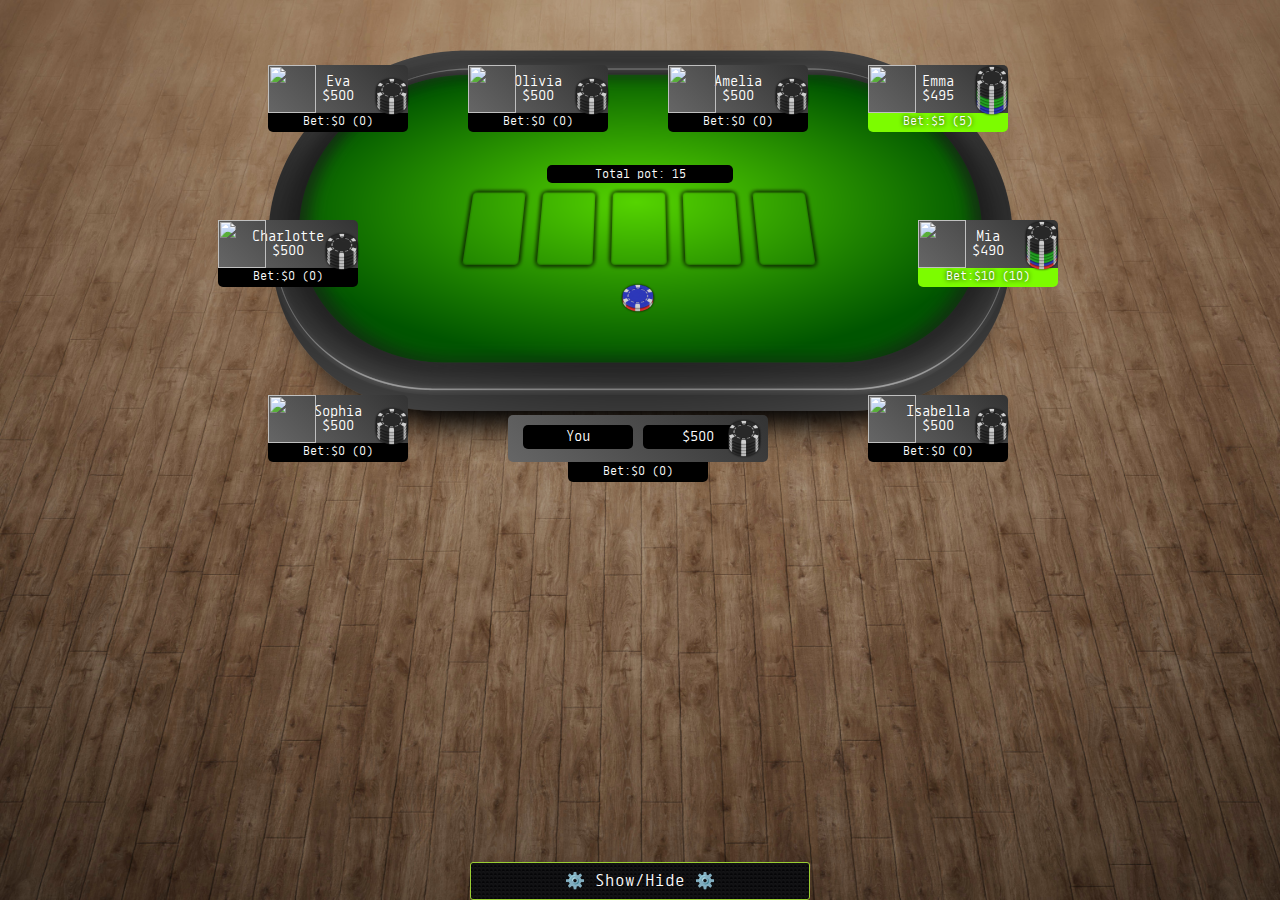
==== commit 5e41051d: "Update index.html" ====
--- a/index.html
+++ b/index.html
@@ -549,7 +549,7 @@
     </div>
  
     <div id="cheatsheet">
-        <div id="hhssl">Show/Hide</div>
+        <div id="hhssl">⚙️ Show/Hide ⚙️</div>
         <div id="cuksek">
             <div id="tik" style="max-width: 338px;margin: 0 auto;left: 0; right: 0;height:24px; background-image: url('static/images/buttonlcd.png');position: absolute;display:none;">
                 <div id="game-response2" class="textVerticalScroll" style="margin-left: 20px; margin-right: 20px;border-radius:0 0 15px 15px;font-family: digital !important;max-width:338px;left: 0; right: 0;height:24px;color:blue;top:0;vertical-align:middle;margin:0 auto; text-align: center;font-size: 16px !important; line-height: 18px;z-index: 9999999;text-decoration: none !important;padding-left: 20px; padding-right: 20px;"></div>
@@ -590,6 +590,7 @@
  
     <style type="text/css">
         #hhssl {
+            cursor: pointer;
             text-align: center;
             padding: 8px;
             color: #fff;
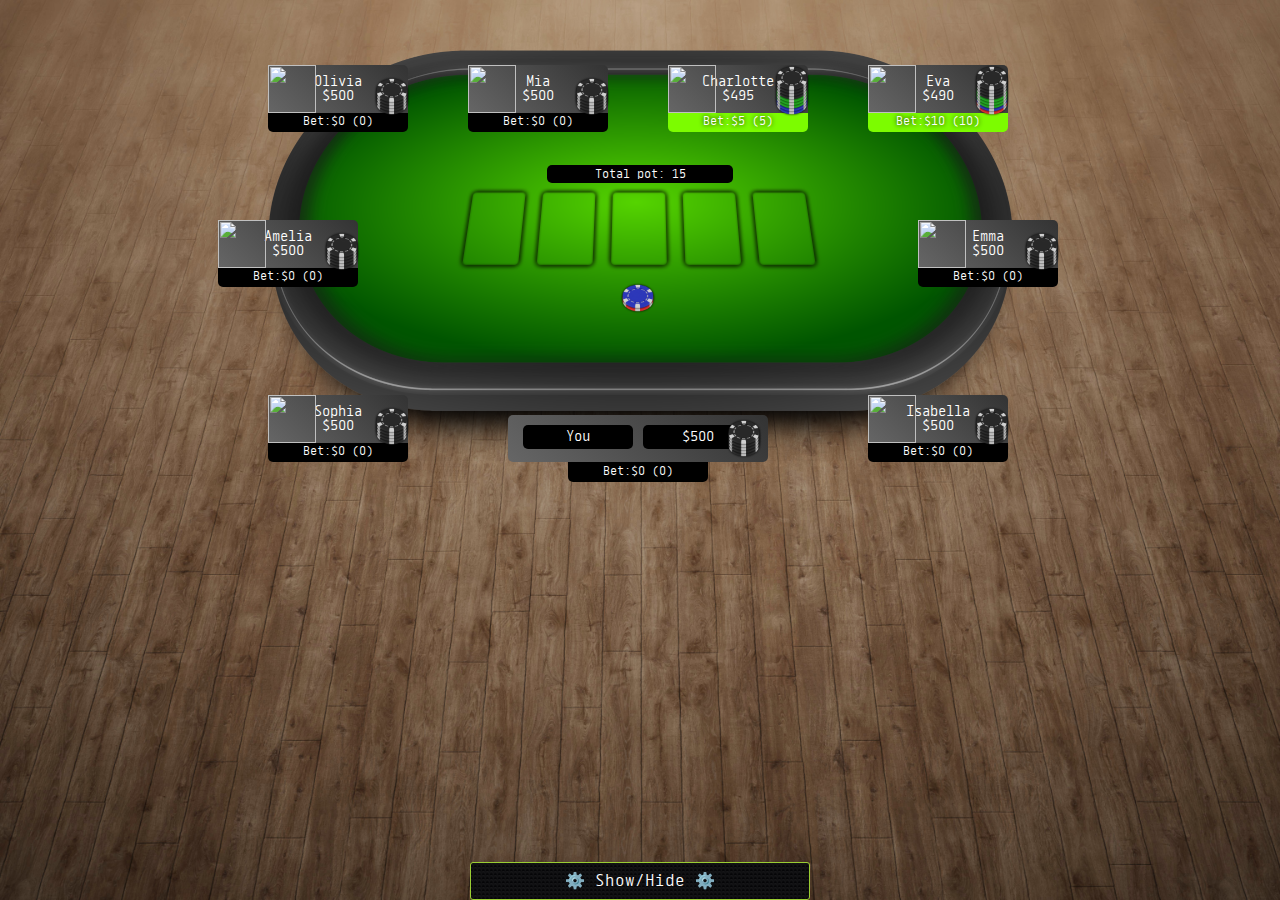
==== commit 57091815: "Update index.html" ====
--- a/index.html
+++ b/index.html
@@ -612,6 +612,16 @@
             $("#cuksek").slideToggle();
           });
         });
+        $(document).ready(function(){
+          $("#fold-button").click(function(){
+            $("#cuksek").hide();
+          });
+        });
+        $(document).ready(function(){
+          $("#call-button").click(function(){
+            $("#cuksek").hide();
+          });
+        });
     </script>
 
 <audio id="casino" loop>
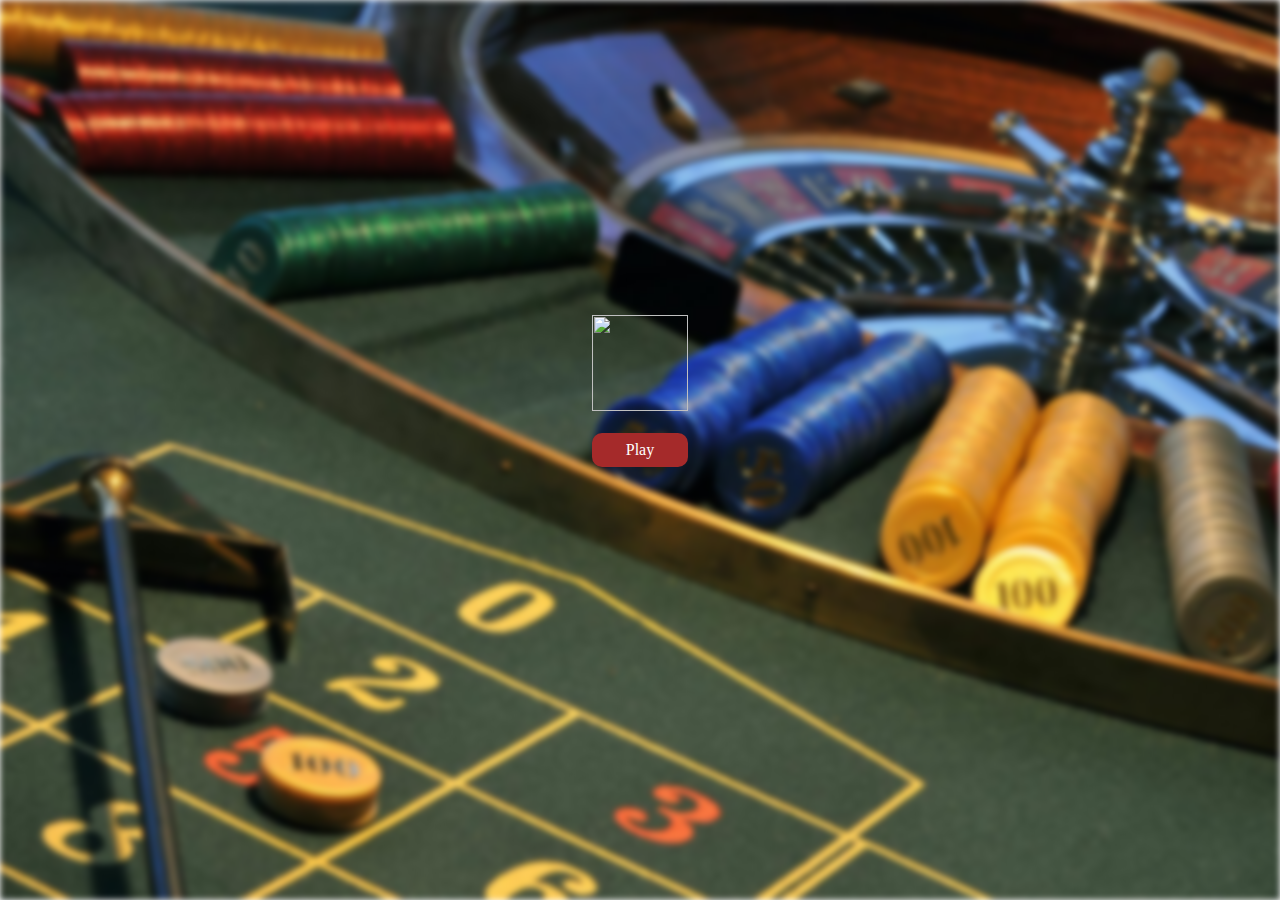
==== commit 548bfe2b: "Update index.html" ====
--- a/index.html
+++ b/index.html
@@ -1,21 +1,15 @@
-<!doctype html>
-<html lang="en">
+<!DOCTYPE html>
+<html>
 <head>
-    <title>Poker</title>
-    <meta charset="UTF-8" />
-    <meta http-equiv="Content-type" content="text/html; charset=utf-8" />
-    <link rel="stylesheet" href="static/css/poker.css" type="text/css">
-    <link rel="shortcut icon" href="static/images/chip5.png" />
-    <script charset="UTF-8" src=static/js/jsholdem/poker.js></script>    
-    <script charset="UTF-8" src=static/js/jsholdem/hands.js></script>
-    <script charset="UTF-8" src=static/js/jsholdem/bot.js></script>
-    <script charset="UTF-8" src=static/js/gui_if.js></script>
-    <script charset="UTF-8" src=static/js/jquery.js></script>
-    <meta name="description" content="Cusmedroid is an android studio application development project name. the name was created by iyortml alias suryo dwijayanto. Initially cusmedroid was a custom rom project on android, at that time in 2014 - 2015 cusmedroid was still looking for identity, until now in 2022 - then cusmedroid will be the unique name of me who doesn’t have a team.">
-    <meta name="keywords" content="cusmedroid, iyortml, learn php with cusmedroid, learn php with iyortml, cusmedroid android, cusmedroid developer, developer indonesia, made in indonesia, website, php, html, css, js, xml, java, api, apikey, mysqli, phpmyadmin, android studio, android-studio, barcode, livemakingbarcode, live making barcode, live making barcode cusmedroid, qrcode, scanner, poker, Poker">
+    <meta charset="utf-8">
+    <meta name="viewport" content="width=device-width, initial-scale=1">
+    <title>Zigana Poker</title>
+    <link rel="shortcut icon" href="favicon.png" />
+    <meta name="description" content="Zigana Poker is a card game that is common in casinos, if you think buying chips to start the game you are wrong! This is a free game made to entertain or fill your free time. The rules are the same as in general poker. Enjoy to playing Zigana Poker!">
+    <meta name="keywords" content="cusmedroid, iyortml, learn php with cusmedroid, learn php with iyortml, cusmedroid android, cusmedroid developer, developer indonesia, made in indonesia, website, php, html, css, js, xml, java, api, apikey, mysqli, phpmyadmin, android studio, android-studio, barcode, livemakingbarcode, live making barcode, live making barcode cusmedroid, qrcode, scanner, poker, Poker, Zigana Poker, ziganapoker, zigana poker, zigan-apoker, zigana_poker">
     <meta name="author" content="CusMeDroid">
-    <meta property="og:description" content="This is a live making barcode. write url or text in input field and instantly barcode will appear.">
-    <meta property="og:image" content="https://cusmedroid.github.io/favicon.ico">
+    <meta property="og:description" content="Enjoy to playing Zigana Poker!">
+    <meta property="og:image" content="favicon.png">
     <meta property="og:image:type" content="image/jpeg">
     <meta property="og:image:width" content="200">
     <meta property="og:image:height" content="200">
@@ -28,7 +22,8 @@
 
       gtag('config', 'G-T2YN767RYS');
     </script>
-    <style type="text/css">
+    <title>Zigana Poker</title>
+    <style>
         body {
           font-family: tabular;
         }
@@ -36,872 +31,77 @@
             margin: 0 auto;
             overflow-x: hidden;
             width: 100%;
+            height: 100%;
             font-family: tabular;
-            height: 100%;
+        }
+        #okbody {
+            width: 100%;
+            height: 100vh;
             background: url(static/images/wood.jpg) no-repeat center center fixed; 
             -webkit-background-size: cover;
             -moz-background-size: cover;
             -o-background-size: cover;
             background-size: cover;
+            filter: blur(3px);
+            -webkit-filter: blur(3px);
         }
-        #settings {
-            z-index: 9999999999;
-            display: none;
+        #mcontent {
+            height: auto;
+            margin: 0 auto;
+            position: fixed;
+            top: 35%;
+            left: 50%;
+            text-align: center;
+            transform: translate(-50%, 0);
         }
-        #centeractions {
-            width: 330px;
-            margin: 0 auto;
-            
-        }
-        #BGB {
-            background: transparent;
-        }
-        #mainsettings {
-            width: 300px;
-            height: 118px;
-            border-radius: 0px;
-            float: left;
-            margin-left: 1px;
-            margin-top: 0px;
-
-        }
-        #cheatsheet {
-            width: 338px;
-            height: auto;
-            background-image: url(static/images/carbon.png);
-            background-repeat: repeat;
-            border-radius: 3px;
-            color: #fff;
-            position: absolute;
-            border: 1px solid yellowgreen;
-            z-index: 99999 !important;
-            cursor: default;
-            margin: 0 auto;
-            left: 0;
-            right: 0;
-            bottom: 0;
-        }
-        @font-face {
-            font-family: 'digital';
-            src: url('fonts/Auto_Digital.eot'); /* IE9 Compat Modes */
-            src: url('fonts/Auto_Digital.eot?#iefix') format('embedded-opentype'), /* IE6-IE8 */
-            url('fonts/Auto_Digital.woff2') format('woff2'), /* Super Modern Browsers */
-            url('fonts/Auto_Digital.woff') format('woff'), /* Pretty Modern Browsers */
-            url('fonts/Auto_Digital.ttf')  format('truetype'); /* Safari, Android, iOS */
-            font-size: 100%;
-        }    
-        @font-face {
-            font-family: 'western';
-            src: url('fonts/western.eot'); /* IE9 Compat Modes */
-            src: url('fonts/western.eot?#iefix') format('embedded-opentype'), /* IE6-IE8 */
-            url('fonts/western.woff2') format('woff2'), /* Super Modern Browsers */
-            url('fonts/western.woff') format('woff'), /* Pretty Modern Browsers */
-            url('fonts/western.ttf')  format('truetype'); /* Safari, Android, iOS */
-            font-size: 100%;
-        }
-        @font-face {
-            font-family: 'tabular';
-            src: url('fonts/Tabular-Regular.eot'); /* IE9 Compat Modes */
-            src: url('fonts/Tabular-Regular.eot?#iefix') format('embedded-opentype'), /* IE6-IE8 */
-            url('fonts/Tabular-Regular.woff2') format('woff2'), /* Super Modern Browsers */
-            url('fonts/Tabular-Regular.woff') format('woff'), /* Pretty Modern Browsers */
-            url('fonts/Tabular-Regular.ttf')  format('truetype'); /* Safari, Android, iOS */
-            font-size: 100%;
-        }
-
-        #cheatsheetheader {
-            cursor: move;
-            z-index: 999999998 !important;
-        }
-        progress[value]::-webkit-progress-value {
-            background-image:-webkit-linear-gradient(-45deg, transparent 33%, rgba(0, 0, 0, .1) 33%, rgba(0,0, 0, .1) 66%, transparent 66%),-webkit-linear-gradient(top, rgba(255, 255, 255, .25), rgba(0, 0, 0, .25)),-webkit-linear-gradient(left, #09c, #f44);
-            border-radius: 2px; 
-            background-size: 35px 20px, 100% 100%, 100% 100%;
+        .logo_png {
+            width: 96px;
+            height: 96px;
         }
         #rtt {
-            width: 20%;
-            height: 20%;
-            position: absolute;
-            display: none;
-            top: 40%;
-            left: 40%;
+            width: 72px;
+            height: 72px;
+            margin-left: 12px;
+        }
+        a {
+            text-decoration: none;
+        }
+        .a_btn {
+            padding: 8px 28px;
+            background: brown;
+            color: white;
+            border-radius: 10px;
+        }
+        .a_btn:hover {
+            background: darkred;
         }
     </style>
 </head>
-<body id="myCopyright" onload="parent.init(), checktable(), prechecksound()">
-    <img src="rotate_landscape.gif" id="rtt">
-    <script>
-    var botarray = [1,2,3,4,5,6,7,8];
-    function shufflebots(array) {
-      var currentIndex = array.length, temporaryValue, randomIndex;
-
-      // While there remain elements to shuffle...
-      while (0 !== currentIndex) {
-
-        // Pick a remaining element...
-        randomIndex = Math.floor(Math.random() * currentIndex);
-        currentIndex -= 1;
-
-        // And swap it with the current element.
-        temporaryValue = array[currentIndex];
-        array[currentIndex] = array[randomIndex];
-        array[randomIndex] = temporaryValue;
-      }
-
-      return array;
-    }
-    shufflebots(botarray);
-    </script>
-<div style="z-index:9999999;width:100%;height:24px;position:fixed;background: #000;bottom:0;margin: 0 auto;display:none;">
-<progress id="myprogress" max="100" value="0" style="top:5px;left:0;right:0;width:650px;height:14px;z-index:9999999;margin:0 auto;position:absolute;display:none;"></progress>
-</div>
-
-    <div id="poker_table" class="poker-table" data-uid="">
-     
-<script>
-display_allpokerchips();
-function display_allpokerchips() {
-// Here has to be some error!!! //
- for (var i=0; i < 20;i++) {
-    document.write("<img src='static/images/thepokerchipred.png' id='mypokerchipred" + i + "' style='display:none;width:32px;height:32px;-webkit-filter: drop-shadow(0px 0px 1px #000);filter: drop-shadow(0px 0px 1px #000);z-index:9999999;'>");
-}
- for (var i=0; i < 20;i++) {
-    document.write("<img src='static/images/thepokerchipblue.png' id='mypokerchipblue" + i + "' style='display:none;width:32px;height:32px;-webkit-filter: drop-shadow(0px 0px 1px #000);filter: drop-shadow(0px 0px 1px #000);z-index:9999999;'>");
-}
- for (var i=0; i < 20;i++) {
-    document.write("<img src='static/images/thepokerchipgreen.png' id='mypokerchipgreen" + i + "' style='display:none;width:32px;height:32px;-webkit-filter: drop-shadow(0px 0px 1px #000);filter: drop-shadow(0px 0px 1px #000);z-index:9999999;'>");
-}
- for (var i=0; i < 20;i++) {
-    document.write("<img src='static/images/thepokerchipblack.png' id='mypokerchipblack" + i + "' style='display:none;width:32px;height:32px;-webkit-filter: drop-shadow(0px 0px 1px #000);filter: drop-shadow(0px 0px 1px #000);z-index:9999999;'>");
-}
- for (var i=0; i < 20;i++) {
-    document.write("<img src='static/images/thepokerchipgold.png' id='mypokerchipgold" + i + "' style='display:none;width:32px;height:32px;-webkit-filter: drop-shadow(0px 0px 1px #000);filter: drop-shadow(0px 0px 1px #000);z-index:9999999;'>");
-}
-}     
-</script>     
-     
-        <div id="seat0" class="seat">
-            <div class="holecards" id="hcplayer">
-                <div class="card holecard1" id="hplayer1"></div>
-                <div class="card holecard2" id="hplayer2"></div>
-
-            </div>
-            <div class="name-chips" id="playernamechips">
-                <div class="player-name" id="mplayername"></div>
-                <div class="chips" id="mplayerchips"></div>
-              <div id="button0" class="seat0-button"></div>
-              
-<script>
-display_allplayerpokerchips();
-function display_allplayerpokerchips() {
-// Here has to be some error!!! //
- for (var i=0; i < 20;i++) {
-    document.write("<img src='static/images/thepokerchipred.png' id='playerchipred" + i + "' style='display:none;width:32px;height:32px;-webkit-filter: drop-shadow(0px 0px 1px #000);filter: drop-shadow(0px 0px 1px #000);'>");
-}
- for (var i=0; i < 20; i++) {
-    document.write("<img src='static/images/thepokerchipblue.png' id='playerchipblue" + i + "' style='display:none;width:32px;height:32px;-webkit-filter: drop-shadow(0px 0px 1px #000);filter: drop-shadow(0px 0px 1px #000);'>");
-}
- for (var i=0; i < 20;i++) {
-    document.write("<img src='static/images/thepokerchipgreen.png' id='playerchipgreen" + i + "' style='display:none;width:32px;height:32px;-webkit-filter: drop-shadow(0px 0px 1px #000);filter: drop-shadow(0px 0px 1px #000);'>");
-}
- for (var i=0; i < 20;i++) {
-    document.write("<img src='static/images/thepokerchipblack.png' id='playerchipblack" + i + "' style='display:none;width:32px;height:32px;-webkit-filter: drop-shadow(0px 0px 1px #000);filter: drop-shadow(0px 0px 1px #000);'>");
-}
- for (var i=0; i < 20;i++) {
-    document.write("<img src='static/images/thepokerchipgold.png' id='playerchipgold" + i + "' style='display:none;width:32px;height:32px;-webkit-filter: drop-shadow(0px 0px 1px #000);filter: drop-shadow(0px 0px 1px #000);'>");
-}
-}     
-</script>                
-              
-            </div>
-   
-         <div class="bet" style="" id="mybet">></div>
-
-    
-        </div>
-        <div id="seat1" class="seat">
-            <div class="holecards" id="bcplayer">
-                <div class="card holecard1" id="bplayer1"></div>
-                <div class="card holecard2" id="bplayer2"></div>
-                        <span class="speech-bubble" style="display:none" id="botspeech1"></span>     
-            </div>
-            <div class="name-chips" id="botnamechips">
-                        <script>
-     document.write("<img src='' width='48' height='48' id='avatar" + botarray[0] + "' style='padding: 0 !important;' class='avatar'>");             
-     </script>
-                <div class="player-name" id="bplayername"></div>
-                <div class="chips" id="bplayerchips"></div>
-            <div id="button1" class="seat1-button"></div>
-            
-            
-<script>
-display_allbot1pokerchips();
-function display_allbot1pokerchips() {
-// Here has to be some error!!! //
- for (var i=0; i < 20;i++) {
-    document.write("<img src='static/images/thepokerchipred.png' id='bot1chipred" + i + "' style='display:none;width:32px;height:32px;-webkit-filter: drop-shadow(0px 0px 1px #000);filter: drop-shadow(0px 0px 1px #000);'>");
-}
- for (var i=0; i < 20; i++) {
-    document.write("<img src='static/images/thepokerchipblue.png' id='bot1chipblue" + i + "' style='display:none;width:32px;height:32px;-webkit-filter: drop-shadow(0px 0px 1px #000);filter: drop-shadow(0px 0px 1px #000);'>");
-}
- for (var i=0; i < 20;i++) {
-    document.write("<img src='static/images/thepokerchipgreen.png' id='bot1chipgreen" + i + "' style='display:none;width:32px;height:32px;-webkit-filter: drop-shadow(0px 0px 1px #000);filter: drop-shadow(0px 0px 1px #000);'>");
-}
- for (var i=0; i < 20;i++) {
-    document.write("<img src='static/images/thepokerchipblack.png' id='bot1chipblack" + i + "' style='display:none;width:32px;height:32px;-webkit-filter: drop-shadow(0px 0px 1px #000);filter: drop-shadow(0px 0px 1px #000);'>");
-}
- for (var i=0; i < 20;i++) {
-    document.write("<img src='static/images/thepokerchipgold.png' id='bot1chipgold" + i + "' style='display:none;width:32px;height:32px;-webkit-filter: drop-shadow(0px 0px 1px #000);filter: drop-shadow(0px 0px 1px #000);'>");
-}
-}     
-</script>    
-            </div>
-   <div class="bet" id="bbet1"></div>         
-        </div>
-        <div id="seat2" class="seat">
-            <div class="holecards" id="bcplayer">
-                <div class="card holecard1" id="bplayer1"></div>
-                <div class="card holecard2" id="bplayer2"></div>
-                                                <span class="speech-bubble" style="display:none" id="botspeech2"></span>  
-            </div>
-            <div class="name-chips" id="botnamechips">
- <script>
-     document.write("<img src='' width='48' height='48' id='avatar" + botarray[1] + "' style='padding: 0 !important;' class='avatar'>");             
-     </script>
-                <div class="player-name" id="bplayername"></div>
-                <div class="chips" id="bplayerchips"></div>
-    <div id="button2" class="seat2-button"></div>
-<script>
-display_allbot2pokerchips();
-function display_allbot2pokerchips() {
-// Here has to be some error!!! //
- for (var i=0; i < 20;i++) {
-    document.write("<img src='static/images/thepokerchipred.png' id='bot2chipred" + i + "' style='display:none;width:32px;height:32px;-webkit-filter: drop-shadow(0px 0px 1px #000);filter: drop-shadow(0px 0px 1px #000);'>");
-}
- for (var i=0; i < 20; i++) {
-    document.write("<img src='static/images/thepokerchipblue.png' id='bot2chipblue" + i + "' style='display:none;width:32px;height:32px;-webkit-filter: drop-shadow(0px 0px 1px #000);filter: drop-shadow(0px 0px 1px #000);'>");
-}
- for (var i=0; i < 20;i++) {
-    document.write("<img src='static/images/thepokerchipgreen.png' id='bot2chipgreen" + i + "' style='display:none;width:32px;height:32px;-webkit-filter: drop-shadow(0px 0px 1px #000);filter: drop-shadow(0px 0px 1px #000);'>");
-}
- for (var i=0; i < 20;i++) {
-    document.write("<img src='static/images/thepokerchipblack.png' id='bot2chipblack" + i + "' style='display:none;width:32px;height:32px;-webkit-filter: drop-shadow(0px 0px 1px #000);filter: drop-shadow(0px 0px 1px #000);'>");
-}
- for (var i=0; i < 20;i++) {
-    document.write("<img src='static/images/thepokerchipgold.png' id='bot2chipgold" + i + "' style='display:none;width:32px;height:32px;-webkit-filter: drop-shadow(0px 0px 1px #000);filter: drop-shadow(0px 0px 1px #000);'>");
-}
-}     
-</script> 
-            </div>
-            <div class="bet" id="bbet2"></div>
-        </div>
-        <div id="seat3" class="seat">
-            <div class="holecards" id="bcplayer">
-                <div class="card holecard1" id="bplayer1"></div>
-                <div class="card holecard2" id="bplayer2"></div>
-                                          <span class="speech-bubble" style="display:none" id="botspeech3"></span>   
-            </div>
-            <div class="name-chips" id="botnamechips">
-  <script>
-     document.write("<img src='' width='48' height='48' id='avatar" + botarray[2] + "' style='padding: 0 !important;' class='avatar'>");             
-     </script>
-                <div class="player-name" id="bplayername"></div>
-                <div class="chips" id="bplayerchips"></div>
-    <div id="button3" class="seat3-button"></div>
-<script>
-display_allbot3pokerchips();
-function display_allbot3pokerchips() {
-// Here has to be some error!!! //
- for (var i=0; i < 20;i++) {
-    document.write("<img src='static/images/thepokerchipred.png' id='bot3chipred" + i + "' style='display:none;width:32px;height:32px;-webkit-filter: drop-shadow(0px 0px 1px #000);filter: drop-shadow(0px 0px 1px #000);'>");
-}
- for (var i=0; i < 20; i++) {
-    document.write("<img src='static/images/thepokerchipblue.png' id='bot3chipblue" + i + "' style='display:none;width:32px;height:32px;-webkit-filter: drop-shadow(0px 0px 1px #000);filter: drop-shadow(0px 0px 1px #000);'>");
-}
- for (var i=0; i < 20;i++) {
-    document.write("<img src='static/images/thepokerchipgreen.png' id='bot3chipgreen" + i + "' style='display:none;width:32px;height:32px;-webkit-filter: drop-shadow(0px 0px 1px #000);filter: drop-shadow(0px 0px 1px #000);'>");
-}
- for (var i=0; i < 20;i++) {
-    document.write("<img src='static/images/thepokerchipblack.png' id='bot3chipblack" + i + "' style='display:none;width:32px;height:32px;-webkit-filter: drop-shadow(0px 0px 1px #000);filter: drop-shadow(0px 0px 1px #000);'>");
-}
- for (var i=0; i < 20;i++) {
-    document.write("<img src='static/images/thepokerchipgold.png' id='bot3chipgold" + i + "' style='display:none;width:32px;height:32px;-webkit-filter: drop-shadow(0px 0px 1px #000);filter: drop-shadow(0px 0px 1px #000);'>");
-}
-}     
-</script> 
-            </div>
-            <div class="bet" id="bbet3"></div>
-        </div>
-        <div id="seat4" class="seat">
-            <div class="holecards" id="bcplayer">
-                <div class="card holecard1" id="bplayer1"></div>
-                <div class="card holecard2" id="bplayer2"></div>
-                                           <span class="speech-bubble" style="display:none" id="botspeech4"></span>   
-            </div>
-            <div class="name-chips" id="botnamechips">
-     <script>
-     document.write("<img src='' width='48' height='48' id='avatar" + botarray[3] + "' style='padding: 0 !important;' class='avatar'>");             
-     </script>
-                <div class="player-name" id="bplayername"></div>
-                <div class="chips" id="bplayerchips"></div>
-                    <div id="button4" class="seat4-button"></div>
-<script>
-display_allbot4pokerchips();
-function display_allbot4pokerchips() {
-// Here has to be some error!!! //
- for (var i=0; i < 20;i++) {
-    document.write("<img src='static/images/thepokerchipred.png' id='bot4chipred" + i + "' style='display:none;width:32px;height:32px;-webkit-filter: drop-shadow(0px 0px 1px #000);filter: drop-shadow(0px 0px 1px #000);'>");
-}
- for (var i=0; i < 20; i++) {
-    document.write("<img src='static/images/thepokerchipblue.png' id='bot4chipblue" + i + "' style='display:none;width:32px;height:32px;-webkit-filter: drop-shadow(0px 0px 1px #000);filter: drop-shadow(0px 0px 1px #000);'>");
-}
- for (var i=0; i < 20;i++) {
-    document.write("<img src='static/images/thepokerchipgreen.png' id='bot4chipgreen" + i + "' style='display:none;width:32px;height:32px;-webkit-filter: drop-shadow(0px 0px 1px #000);filter: drop-shadow(0px 0px 1px #000);'>");
-}
- for (var i=0; i < 20;i++) {
-    document.write("<img src='static/images/thepokerchipblack.png' id='bot4chipblack" + i + "' style='display:none;width:32px;height:32px;-webkit-filter: drop-shadow(0px 0px 1px #000);filter: drop-shadow(0px 0px 1px #000);'>");
-}
- for (var i=0; i < 20;i++) {
-    document.write("<img src='static/images/thepokerchipgold.png' id='bot4chipgold" + i + "' style='display:none;width:32px;height:32px;-webkit-filter: drop-shadow(0px 0px 1px #000);filter: drop-shadow(0px 0px 1px #000);'>");
-}
-}     
-</script> 
-            </div>
-            <div class="bet" id="bbet4"></div>
-        </div>
-        <div id="seat5" class="seat">
-            <div class="holecards" id="bcplayer">
-                <div class="card holecard1" id="bplayer1"></div>
-                <div class="card holecard2" id="bplayer2"></div>
-                                          <span class="speech-bubble" style="display:none" id="botspeech5"></span>  
-            </div>
-            <div class="name-chips" id="botnamechips">
-                <script>
-     document.write("<img src='' width='48' height='48' id='avatar" + botarray[4] + "' style='padding: 0 !important;' class='avatar'>");             
-     </script>  
-                <div class="player-name" id="bplayername"></div>
-                <div class="chips" id="bplayerchips"></div>
-                <div id="button5" class="seat5-button"></div>
-<script>
-display_allbot5pokerchips();
-function display_allbot5pokerchips() {
-// Here has to be some error!!! //
- for (var i=0; i < 20;i++) {
-    document.write("<img src='static/images/thepokerchipred.png' id='bot5chipred" + i + "' style='display:none;width:32px;height:32px;-webkit-filter: drop-shadow(0px 0px 1px #000);filter: drop-shadow(0px 0px 1px #000);'>");
-}
- for (var i=0; i < 20; i++) {
-    document.write("<img src='static/images/thepokerchipblue.png' id='bot5chipblue" + i + "' style='display:none;width:32px;height:32px;-webkit-filter: drop-shadow(0px 0px 1px #000);filter: drop-shadow(0px 0px 1px #000);'>");
-}
- for (var i=0; i < 20;i++) {
-    document.write("<img src='static/images/thepokerchipgreen.png' id='bot5chipgreen" + i + "' style='display:none;width:32px;height:32px;-webkit-filter: drop-shadow(0px 0px 1px #000);filter: drop-shadow(0px 0px 1px #000);'>");
-}
- for (var i=0; i < 20;i++) {
-    document.write("<img src='static/images/thepokerchipblack.png' id='bot5chipblack" + i + "' style='display:none;width:32px;height:32px;-webkit-filter: drop-shadow(0px 0px 1px #000);filter: drop-shadow(0px 0px 1px #000);'>");
-}
- for (var i=0; i < 20;i++) {
-    document.write("<img src='static/images/thepokerchipgold.png' id='bot5chipgold" + i + "' style='display:none;width:32px;height:32px;-webkit-filter: drop-shadow(0px 0px 1px #000);filter: drop-shadow(0px 0px 1px #000);'>");
-}
-}     
-</script> 
-            </div>
-            <div class="bet" id="bbet5"></div>
-        </div>
-        <div id="seat6" class="seat">
-            <div class="holecards" id="bcplayer">
-                <div class="card holecard1" id="bplayer1"></div>
-                <div class="card holecard2" id="bplayer2"></div>
-                                           <span class="speech-bubble" style="display:none" id="botspeech6"></span>   
-            </div>
-            <div class="name-chips" id="botnamechips">
-     <script>
-     document.write("<img src='' width='48' height='48' id='avatar" + botarray[5] + "' style='padding: 0 !important;' class='avatar'>");             
-     </script>
-                <div class="player-name" id="bplayername"></div>
-                <div class="chips" id="bplayerchips"></div>
-                <div id="button6" class="seat6-button"></div>
-<script>
-display_allbot6pokerchips();
-function display_allbot6pokerchips() {
-// Here has to be some error!!! //
- for (var i=0; i < 20;i++) {
-    document.write("<img src='static/images/thepokerchipred.png' id='bot6chipred" + i + "' style='display:none;width:32px;height:32px;-webkit-filter: drop-shadow(0px 0px 1px #000);filter: drop-shadow(0px 0px 1px #000);'>");
-}
- for (var i=0; i < 20; i++) {
-    document.write("<img src='static/images/thepokerchipblue.png' id='bot6chipblue" + i + "' style='display:none;width:32px;height:32px;-webkit-filter: drop-shadow(0px 0px 1px #000);filter: drop-shadow(0px 0px 1px #000);'>");
-}
- for (var i=0; i < 20;i++) {
-    document.write("<img src='static/images/thepokerchipgreen.png' id='bot6chipgreen" + i + "' style='display:none;width:32px;height:32px;-webkit-filter: drop-shadow(0px 0px 1px #000);filter: drop-shadow(0px 0px 1px #000);'>");
-}
- for (var i=0; i < 20;i++) {
-    document.write("<img src='static/images/thepokerchipblack.png' id='bot6chipblack" + i + "' style='display:none;width:32px;height:32px;-webkit-filter: drop-shadow(0px 0px 1px #000);filter: drop-shadow(0px 0px 1px #000);'>");
-}
- for (var i=0; i < 20;i++) {
-    document.write("<img src='static/images/thepokerchipgold.png' id='bot6chipgold" + i + "' style='display:none;width:32px;height:32px;-webkit-filter: drop-shadow(0px 0px 1px #000);filter: drop-shadow(0px 0px 1px #000);'>");
-}
-}     
-</script> 
-            </div>
-            <div class="bet" id="bbet6"></div>
-        </div>
-        <div id="seat7" class="seat">
-            <div class="holecards" id="bcplayer">
-                <div class="card holecard1" id="bplayer1"></div>
-                <div class="card holecard2" id="bplayer2"></div>
-                                           <span class="speech-bubble" style="display:none" id="botspeech7"></span>  
-            </div>
-            <div class="name-chips" id="botnamechips">
-                    <script>
-     document.write("<img src='' width='48' height='48' id='avatar" + botarray[6] + "' style='padding: 0 !important;' class='avatar'>");             
-     </script>
-                <div class="player-name" id="bplayername"></div>
-                <div class="chips" id="bplayerchips"></div>
-                    <div id="button7" class="seat7-button"></div>
-<script>
-display_allbot7pokerchips();
-function display_allbot7pokerchips() {
-// Here has to be some error!!! //
- for (var i=0; i < 20;i++) {
-    document.write("<img src='static/images/thepokerchipred.png' id='bot7chipred" + i + "' style='display:none;width:32px;height:32px;-webkit-filter: drop-shadow(0px 0px 1px #000);filter: drop-shadow(0px 0px 1px #000);'>");
-}
- for (var i=0; i < 20; i++) {
-    document.write("<img src='static/images/thepokerchipblue.png' id='bot7chipblue" + i + "' style='display:none;width:32px;height:32px;-webkit-filter: drop-shadow(0px 0px 1px #000);filter: drop-shadow(0px 0px 1px #000);'>");
-}
- for (var i=0; i < 20;i++) {
-    document.write("<img src='static/images/thepokerchipgreen.png' id='bot7chipgreen" + i + "' style='display:none;width:32px;height:32px;-webkit-filter: drop-shadow(0px 0px 1px #000);filter: drop-shadow(0px 0px 1px #000);'>");
-}
- for (var i=0; i < 20;i++) {
-    document.write("<img src='static/images/thepokerchipblack.png' id='bot7chipblack" + i + "' style='display:none;width:32px;height:32px;-webkit-filter: drop-shadow(0px 0px 1px #000);filter: drop-shadow(0px 0px 1px #000);'>");
-}
- for (var i=0; i < 20;i++) {
-    document.write("<img src='static/images/thepokerchipgold.png' id='bot7chipgold" + i + "' style='display:none;width:32px;height:32px;-webkit-filter: drop-shadow(0px 0px 1px #000);filter: drop-shadow(0px 0px 1px #000);'>");
-}
-}     
-</script> 
-            </div>
-            <div class="bet" id="bbet7"></div>
-        </div>
-        <div id="seat8" class="seat">
-            <div class="holecards" id="bcplayer">
-                <div class="card holecard1" id="bplayer1"></div>
-                <div class="card holecard2" id="bplayer2"></div>
-                                                 <span class="speech-bubble" style="display:none" id="botspeech8"></span>   
-            </div>
-            <div class="name-chips" id="botnamechips">
-           <script>
-     document.write("<img src='' width='48' height='48' id='avatar" + botarray[7] + "' style='padding: 0 !important;' class='avatar'>");             
-     </script>
-                <div class="player-name" id="bplayername"></div>
-                <div class="chips" id="bplayerchips"></div>
-                <div id="button8" class="seat8-button"></div>
-<script>
-display_allbot8pokerchips();
-function display_allbot8pokerchips() {
-// Here has to be some error!!! //
- for (var i=0; i < 20;i++) {
-    document.write("<img src='static/images/thepokerchipred.png' id='bot8chipred" + i + "' style='display:none;width:32px;height:32px;-webkit-filter: drop-shadow(0px 0px 1px #000);filter: drop-shadow(0px 0px 1px #000);'>");
-}
- for (var i=0; i < 20; i++) {
-    document.write("<img src='static/images/thepokerchipblue.png' id='bot8chipblue" + i + "' style='display:none;width:32px;height:32px;-webkit-filter: drop-shadow(0px 0px 1px #000);filter: drop-shadow(0px 0px 1px #000);'>");
-}
- for (var i=0; i < 20;i++) {
-    document.write("<img src='static/images/thepokerchipgreen.png' id='bot8chipgreen" + i + "' style='display:none;width:32px;height:32px;-webkit-filter: drop-shadow(0px 0px 1px #000);filter: drop-shadow(0px 0px 1px #000);'>");
-}
- for (var i=0; i < 20;i++) {
-    document.write("<img src='static/images/thepokerchipblack.png' id='bot8chipblack" + i + "' style='display:none;width:32px;height:32px;-webkit-filter: drop-shadow(0px 0px 1px #000);filter: drop-shadow(0px 0px 1px #000);'>");
-}
- for (var i=0; i < 20;i++) {
-    document.write("<img src='static/images/thepokerchipgold.png' id='bot8chipgold" + i + "' style='display:none;width:32px;height:32px;-webkit-filter: drop-shadow(0px 0px 1px #000);filter: drop-shadow(0px 0px 1px #000);'>");
-}
-}     
-</script> 
-            </div>
-            <div class="bet" id="bbet8"></div>
-        </div>
-        <div id="seat9" class="seat">
-            <div class="holecards" id="bcplayer">
-                <div class="card holecard1" id="bplayer1"></div>
-                <div class="card holecard2" id="bplayer2"></div>
-                         <img src="" style="width:64px;height:64px;padding: 0 !important;" id="avatar9" class="avatar"><span class="speech-bubble" style="display:none" id="botspeech8"></span>   
-            </div>
-            <div class="name-chips" id="botnamechips">
-      
-                <div class="player-name" id="bplayername"></div>
-                <div class="chips" id="bplayerchips"></div>
-                <div id="button9" class="seat9-button"></div>
-            </div>
-            <div class="bet" id="bbet9"></div>
-        </div>
-        <div id="board">
-            <div id="flop1" class="card boardcard"></div>
-            <div id="flop2" class="card boardcard"></div>
-            <div id="flop3" class="card boardcard"></div>
-            <div id="turn" class="card boardcard"></div>
-            <div id="river" class="card boardcard"></div>
-            <div id="burn1" class=""></div>
-            <div id="burn2" class=""></div>
-            <div id="burn3" class=""></div>
-        </div>
-        <div id="pot">
-            <div id="current-pot"></div>
-            <div id="total-pot"></div>
-      
-        </div>
+<body id="myCopyright">
+    <div id="okbody"></div>
+    <div id="mcontent" align="center">
+        <img class="logo_png" src="favicon.png" /><br/>
+        <img src="rotate_landscape.gif" id="rtt"><br/>
+        <a href="main.html" id="zpplay" class="a_btn">Play</a>
     </div>
- 
-    <div id="cheatsheet">
-        <div id="hhssl">⚙️ Show/Hide ⚙️</div>
-        <div id="cuksek">
-            <div id="tik" style="max-width: 338px;margin: 0 auto;left: 0; right: 0;height:24px; background-image: url('static/images/buttonlcd.png');position: absolute;display:none;">
-                <div id="game-response2" class="textVerticalScroll" style="margin-left: 20px; margin-right: 20px;border-radius:0 0 15px 15px;font-family: digital !important;max-width:338px;left: 0; right: 0;height:24px;color:blue;top:0;vertical-align:middle;margin:0 auto; text-align: center;font-size: 16px !important; line-height: 18px;z-index: 9999999;text-decoration: none !important;padding-left: 20px; padding-right: 20px;"></div>
-            </div>
-
-            <div id="mainsettings">
-                <div id="action-options" style="">
-                    <div id="fold-button" class="action-button"></div>
-                    <div id="call-button" class="action-button"></div>
-                </div>
-                <div id="quick-raises" style="overflow:hidden;white-space:nowrap;text-overflow:ellipsis;"></div>
-                <div id="logo" style="background: #000;height:118px;width:298px;margin-top:84px;border-top: 1px solid yellowgreen; border-bottom: 1px solid yellowgreen;display:none"><span class="speech-bubble" style="display:none" id="botspeech9"></span> 
-                    <div id="game-response" class="normal-response"></div>
-                </div> 
-                 <div id="setup-options" style="margin-top:84px;">
-                   <div id="name-button" class="setup-button">name</div>
-                    <div id="speed-button" class="setup-button">speed
-                       <div id="speed-selector" style="font-size:12px;">
-                          <select id="speed-options" style="font-size:12px;">
-                             <option value="0">1</option>
-                             <option value="1">2</option>
-                             <option value="2">3</option>
-                             <option value="3">4</option>
-                             <option value="4">5</option>
-                          </select>
-                       </div>
-                    </div>
-                    <div id="felt-button" class="setup-button" onclick="changetable();">table</div>
-                    <div id="check-button" class="setup-button">update</div>
-                    <div id="help-button" class="setup-button">help</div>
-                    <div id="mode-button" class="setup-button" style="">theme</div>
-                    <div id="" class="setup-button">anchor<input type="checkbox" id="lock" name="lock" checked onchange="lock()"></div>
-                    <div id="" class="setup-button">sound<input type="checkbox" id="sound" name="sound" checked onchange="checksound()"></div>
-                </div>        
-            </div>
-        </div>
-    </div>    <!-- end of cheatsheet--> 
- 
-    <style type="text/css">
-        #hhssl {
-            cursor: pointer;
-            text-align: center;
-            padding: 8px;
-            color: #fff;
-        }
-        #cuksek {
-            display: none;
-        }
-        #game-response2 { 
-            width: 338px;
-            margin: 0 auto;
-            box-sizing: border-box;
-            position: relative;
-        }
-    </style>
 
     <script type="text/javascript">
-        $(document).ready(function(){
-          $("#hhssl").click(function(){
-            $("#cuksek").slideToggle();
-          });
-        });
-        $(document).ready(function(){
-          $("#fold-button").click(function(){
-            $("#cuksek").hide();
-          });
-        });
-        $(document).ready(function(){
-          $("#call-button").click(function(){
-            $("#cuksek").hide();
-          });
-        });
+        var mzpplay = document.getElementById("zpplay");
+        function myFunction(x) {
+          if (x.matches) { // If media query matches
+            mzpplay.style.display = "none";
+            document.getElementById("rtt").style.display = "block";
+          } else {
+            mzpplay.style.display = "block";
+            document.getElementById("rtt").style.display = "none";
+          }
+        }
+
+        var x = window.matchMedia("(max-width: 500px)");
+        myFunction(x);
+        x.addListener(myFunction);
     </script>
 
-<audio id="casino" loop>
-  <source src="casino.ogg" type="audio/ogg">
-</audio>
-
-<script> // cliker
-var clickonce = 0;
-
-window.addEventListener( 'click', () => {
-var soundstatus = getLocalStorage("soundstatus");
-if (soundstatus === null) {  // first time
-     soundz = 0;
-  }
-  else soundz = soundstatus;
-if (soundz == 0 && clickonce == 0)
-{
-var audio = document.getElementById("casino");
- audio.src = 'casino.ogg';
- audio.load();
- audio.play();
-}
-clickonce = 1;
-});
-</script>
-   <style>
-    #cs {
-    width: 280px;
-    table-layout: fixed;
-    color: #fff;
-    font-size: 12px;
-    position: absolute;
-    line-height: 12px;
-    border-collapse: collapse;
-    background: #000;
-    padding: 10px;
-    bottom: 10px;
-    margin-left: 10px;
-    
-    }
-    #rs {
-    width: 300px;
-    height: 449px;
-    position: absolute;
-    float: right;
-    }
-
-    #bgp {
-    color: #fff;
-  
-    }
-    #cs img {
-    max-height: 40px;
-    max-width: 25px;
-    }
-    .tablecard {
-    margin: 0;
-    width: 25px;
-    }
-    .handkind {
-    width: 125px;    
-    padding-left: 5px;
-    }
-    html, body { 
-    height:100%;
-
-    }
-
-    </style>
-
-
-      <div id="history" style="display:none;"></div> 
-      <div id="production-code" style="color:#aaa !important;display:none"></div>
-    <div id="modal-box" style="display:none"></div>
     <script type="text/javascript" src="https://cusmedroid.github.io/js/disclaimer.js"></script>
 </body>
-
-  
-<script>
-var dragonoff = 0;
-var draggable = $('#cheatsheet'); //element 
-
-draggable.on('mousedown', function(e){
-
-    if (dragonoff == 1)
-    {
-	var dr = $(this).addClass("drag").css("cursor","move");
-	height = dr.outerHeight();
-	width = dr.outerWidth();
-	ypos = dr.offset().top + height - e.pageY,
-	xpos = dr.offset().left + width - e.pageX;
-	$(document.body).on('mousemove', function(e){
-		var itop = e.pageY + ypos - height;
-		var ileft = e.pageX + xpos - width;
-
-
-		if(dr.hasClass("drag")){
-			dr.offset({top: itop,left: ileft});
-
-		}
-	}).on('mouseup', function(e){
-			dr.removeClass("drag");
-
-	});
-	}
-});
-function lock() {
-
-    var zzz = document.getElementById("lock");
-    if (zzz.checked == true)
-    {
-// Remove the event handler from <div>
-    document.getElementById("cheatsheet").style.cursor = "default";
-    dragonoff = 0; 
-    }
-    if (zzz.checked == false)
-    {
-// Attach an event handler to <div>
-    dragonoff = 1;
-    document.getElementById("cheatsheet").style.cursor = "move";
-    }    
-}
-</script>
-<script>
-
-var soundz = 0;
-        
-function prechecksound ()
-{
-var soundstatus = getLocalStorage("soundstatus");
-  if (soundstatus === null) {  // first time
-     soundz = 0;
-  }
-  else soundz = soundstatus;
-
-if (soundz == 0)
-{
- document.getElementById("sound").checked = true;
- audio1 = new Audio('sounds/winner.wav');
- audio2 = new Audio('sounds/allin.wav');
- audio3 = new Audio('sounds/fold.wav');
- audio4 = new Audio('sounds/raise.wav'); 
- audio5 = new Audio('sounds/chips.wav');
- audio6 = new Audio('sounds/chipsmed.wav');
- audio7 = new Audio('sounds/check.wav');
- audio8 = new Audio('sounds/call.wav');
- var audio = document.getElementById("casino");
- audio.src = 'casino.ogg';
- audio.load();
- audio.play();
-}
-
-if (soundz == 1)
-{
- document.getElementById("sound").checked = false;
-audio1 = new Audio('');
-audio2 = new Audio('');
-audio3 = new Audio('');
-audio4 = new Audio(''); 
-audio5 = new Audio('');
-audio6 = new Audio('');
-audio7 = new Audio('');
-audio8 = new Audio('');
- document.getElementById("casino").src = "";
-}
-
-}
-        
-function checksound() {
-    var j = document.getElementById("sound");
-    if (j.checked == true)
-    {
- 
- audio1 = new Audio('sounds/winner.wav');
- audio2 = new Audio('sounds/allin.wav');
- audio3 = new Audio('sounds/fold.wav');
- audio4 = new Audio('sounds/raise.wav'); 
- audio5 = new Audio('sounds/chips.wav');
- audio6 = new Audio('sounds/chipsmed.wav');
- audio7 = new Audio('sounds/check.wav');
- audio8 = new Audio('sounds/call.wav');
- var audio = document.getElementById("casino")
- audio.src = 'casino.ogg';
- audio.load();
- audio.play();
- setLocalStorage("soundstatus", 0);
-    }
-    if (j.checked == false)
-    {
-    
-audio1 = new Audio('');
-audio2 = new Audio('');
-audio3 = new Audio('');
-audio4 = new Audio(''); 
-audio5 = new Audio('');
-audio6 = new Audio('');
-audio7 = new Audio('');
-audio8 = new Audio('');
- document.getElementById("casino").src = "";
-  setLocalStorage("soundstatus", 1);
-    }
-    
-}
-
-
-</script>
-<script>
-var currenttable = 0;
-
-function checktable() {
-
-var feltcolor = getLocalStorage("currenttable");
-  if (feltcolor === null) {  // first time
-     currenttable = 0;
-  }
-  else currenttable = feltcolor;
-
-if (currenttable == 0)
-{
-document.getElementById("poker_table").style.backgroundImage = "url('static/images/poker_table.png')";
-}
-if (currenttable == 1)
-{
-document.getElementById("poker_table").style.backgroundImage = "url('static/images/poker_table_red.png')";
-}
-if (currenttable == 2)
-{
-document.getElementById("poker_table").style.backgroundImage = "url('static/images/poker_table_blue.png')";
-}
-if (currenttable == 3)
-{
-document.getElementById("poker_table").style.backgroundImage = "url('static/images/poker_table_black.png')";
-}
-}
-
-function changetable() {
-
-var feltcolor = getLocalStorage("currenttable");
-  if (feltcolor === null) {  // first time
-     currenttable = 0;
-  }
-  else currenttable = feltcolor;
-
-if (currenttable == 0)
-{
-document.getElementById("poker_table").style.backgroundImage = "url('static/images/poker_table_red.png')";
-}
-if (currenttable == 1)
-{
-document.getElementById("poker_table").style.backgroundImage = "url('static/images/poker_table_blue.png')";
-}
-if (currenttable == 2)
-{
-document.getElementById("poker_table").style.backgroundImage = "url('static/images/poker_table_black.png')";
-}
-if (currenttable == 3)
-{
-document.getElementById("poker_table").style.backgroundImage = "url('static/images/poker_table.png')";
-}
-currenttable++;
-if (currenttable == 4)
-currenttable = 0;
-setLocalStorage("currenttable", currenttable);
-}
-</script>
-
-<script type="text/javascript">
-    function myFunction(x) {
-      if (x.matches) { // If media query matches
-        document.getElementById("poker_table").style.display = "none";
-        document.getElementById("rtt").style.display = "block";
-      } else {
-        document.getElementById("poker_table").style.display = "block";
-        document.getElementById("rtt").style.display = "none";
-      }
-    }
-
-    var x = window.matchMedia("(max-width: 500px)");
-    myFunction(x);
-    x.addListener(myFunction);
-</script>
- 
 </html>
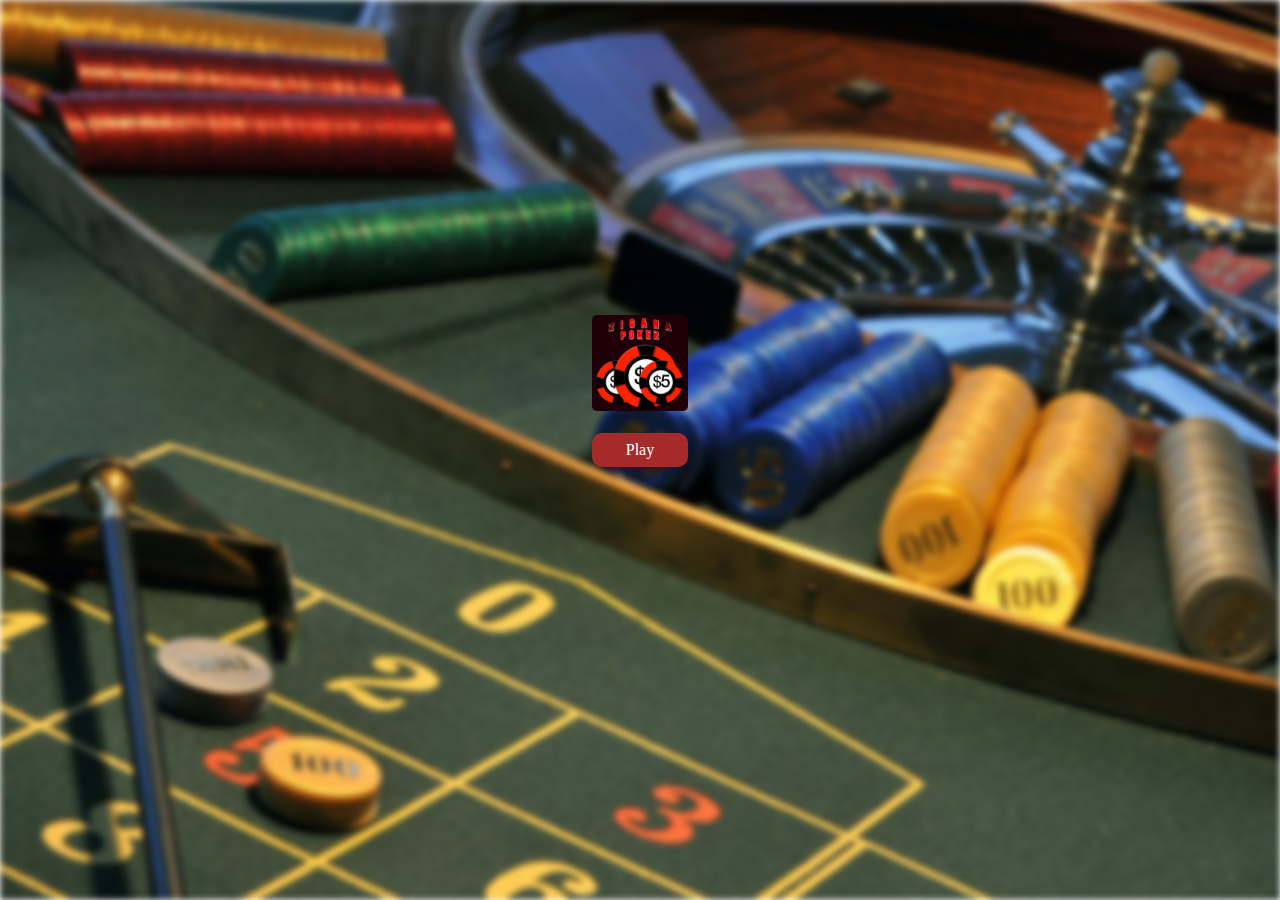
==== commit e8375c6a: "Update index.html" ====
--- a/index.html
+++ b/index.html
@@ -22,7 +22,6 @@
 
       gtag('config', 'G-T2YN767RYS');
     </script>
-    <title>Zigana Poker</title>
     <style>
         body {
           font-family: tabular;
